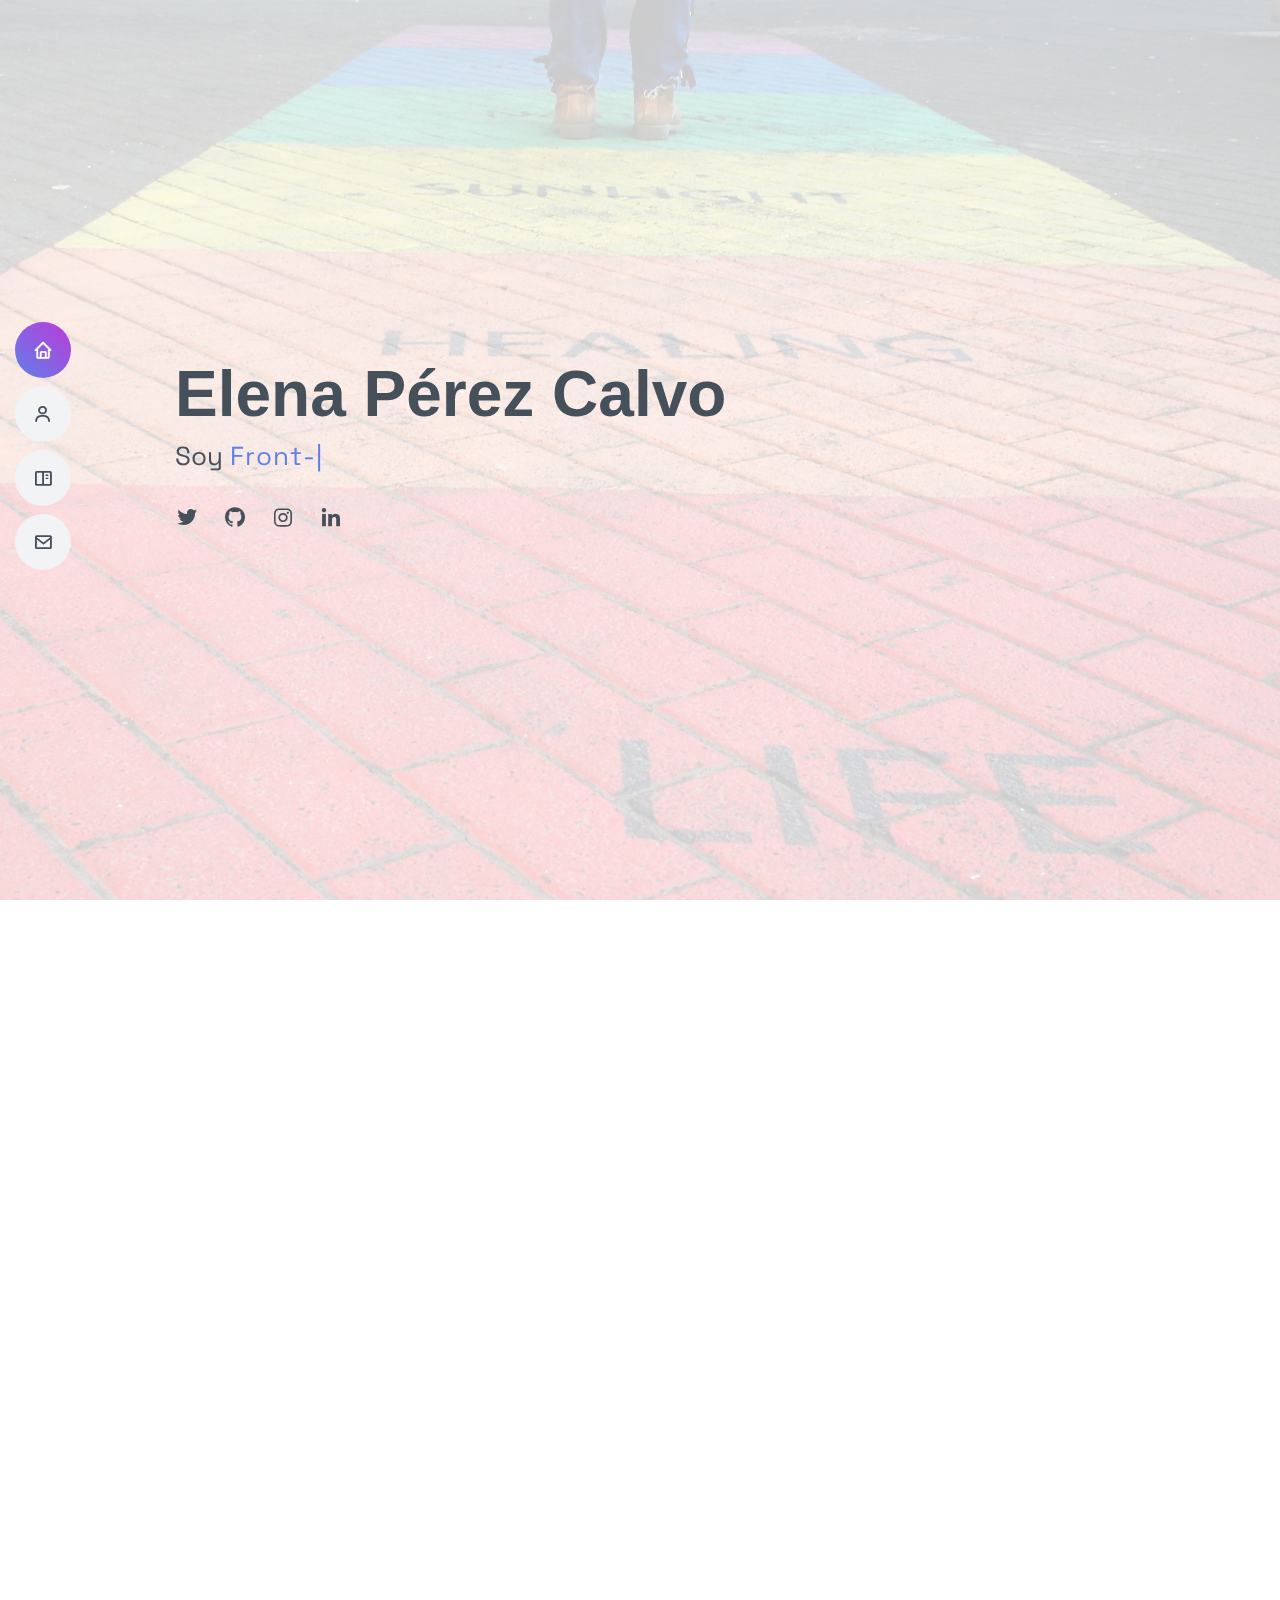
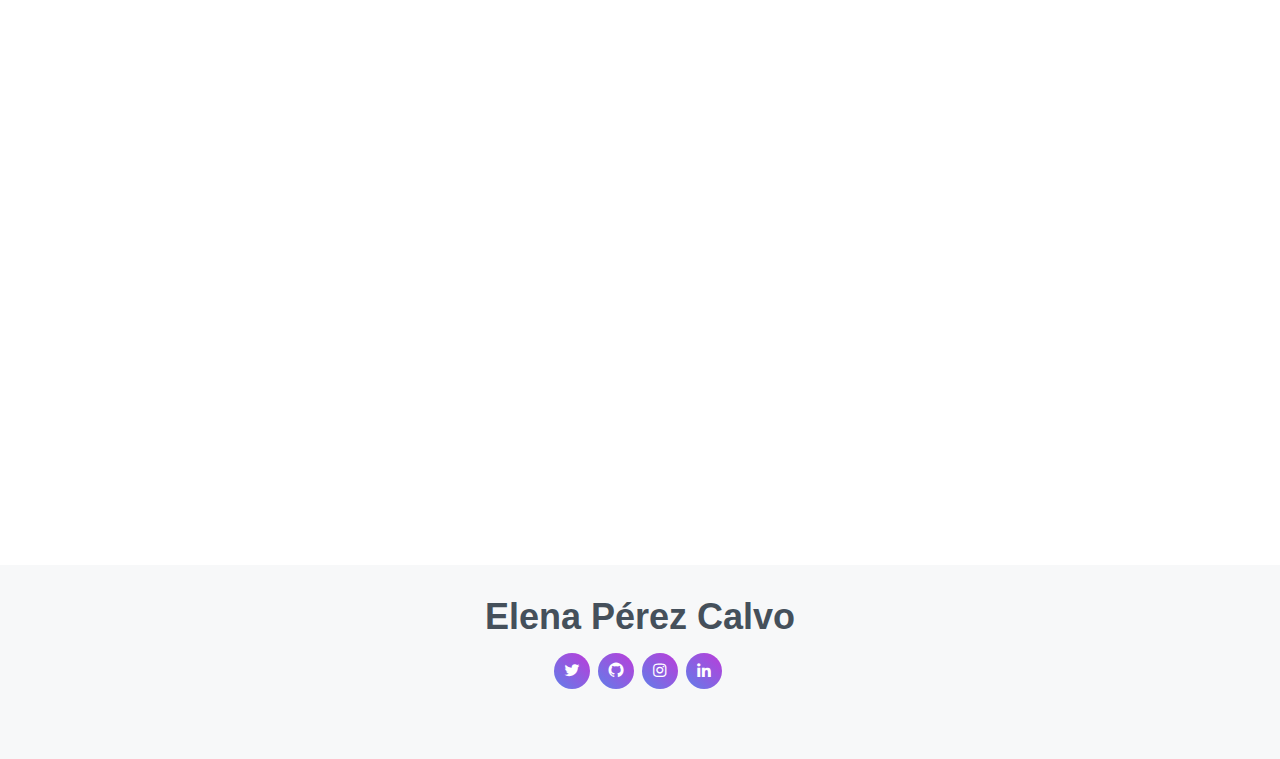
==== index.html @ ab07609a "Update index.html" ====
<!DOCTYPE html>
<html lang="en">

<head>
    <meta charset="utf-8">
    <meta content="width=device-width, initial-scale=1.0" name="viewport">

    <title>Elena Perez</title>
    <meta content="" name="descriptison">
    <meta content="" name="keywords">

    <!-- Favicon -->
    <link href="assets/img/favicon.png" rel="icon">

    <!-- Google Fonts -->
    <link href="https://fonts.googleapis.com/css2?family=Space+Grotesk:wght@300;400;500;600;700&display=swap" rel="stylesheet">
    <!-- <link href="https://fonts.googleapis.com/css?family=Open+Sans:300,300i,400,400i,600,600i,700,700i|Raleway:300,300i,400,400i,500,500i,600,600i,700,700i|Poppins:300,300i,400,400i,500,500i,600,600i,700,700i" rel="stylesheet"> -->

    <!-- Vendor CSS Files -->
    <link href="assets/vendor/bootstrap/css/bootstrap.min.css" rel="stylesheet">
    <link href="assets/vendor/icofont/icofont.min.css" rel="stylesheet">
    <link href="assets/vendor/boxicons/css/boxicons.min.css" rel="stylesheet">
    <link href="assets/vendor/venobox/venobox.css" rel="stylesheet">
    <link href="assets/vendor/owl.carousel/assets/owl.carousel.min.css" rel="stylesheet">
    <link href="assets/vendor/aos/aos.css" rel="stylesheet">

    <!-- Template Main CSS File -->
    <link href="assets/css/style.css" rel="stylesheet">

</head>

<body>

    <!-- ======= Mobile nav toggle button ======= -->
    <button type="button" class="mobile-nav-toggle d-xl-none"><i class="icofont-navigation-menu"></i></button>

    <!-- ======= Header ======= -->
    <header id="header" class="d-flex flex-column justify-content-center">

        <nav class="nav-menu">
            <ul>
                <li class="active"><a href="#hero"><i class="bx bx-home"></i> <span>Home</span></a></li>
                <li><a href="#about"><i class="bx bx-user"></i> <span>Acerca de:</span></a></li>
                <li><a href="#portfolio"><i class="bx bx-book-content"></i> <span>Portfolio</span></a></li>
                <li><a href="#contact"><i class="bx bx-envelope"></i> <span>Contacto</span></a></li>
            </ul>
        </nav>
        <!-- .nav-menu -->

    </header>
    <!-- End Header -->

    <!-- ======= Hero Section ======= -->
    <section id="hero" class="d-flex flex-column justify-content-center">
        <div class="container" data-aos="zoom-in" data-aos-delay="100">
            <h1>Elena Pérez Calvo</h1>
            <p>Soy <span class="typed" data-typed-items=" Front-End Developer, Estudiante en continua formación "></span></p>
            <div class="social-links">
                <a href="#" class="twitter"><i class="bx bxl-twitter"></i></a>
                <a href="https://github.com/eperez045 " class="github"><i class='bx bxl-github'></i></a>
                <a href="https://www.instagram.com/elena___pc/" class="instagram"><i class="bx bxl-instagram"></i></a>
                <a href="https://www.linkedin.com/in/elena-perez-calvo-/" class="linkedin"><i class="bx bxl-linkedin"></i></a>
            </div>
        </div>
    </section>
    <!-- End Hero -->

    <main id="main">

        <!-- ======= About Section ======= -->
        <section id="about" class="about">
            <div class="container" data-aos="fade-up">

                <div class="section-title">
                    <h2>Acerca de mí:</h2>
                    <p>Soy una graduada en psicología que decidió dar un giro a su carrera y así dedicarme al mundo de la programación. Apasionada del código e interesada en el mundo del diseño UX y UI</p>
                </div>

                <div class="row">
                    <div class="col-lg-4">
                        <img src="assets/img/profile.jpg" class="img-fluid rounded-circle" alt="">
                    </div>
                    <div class="col-lg-8 pt-4 pt-lg-0 content">
                        <h3>Web Developer.</h3>
                        <p class="font-italic">
                            Algunos datos sobre mi:
                        </p>
                        <div class="row">
                            <div class="col-lg-6">
                                <ul>
                                    <li><i class="icofont-rounded-right"></i> <strong>Web:</strong> https://github.com/eperez045</li>
                                    <li><i class="icofont-rounded-right"></i> <strong>Telefono:</strong> 638 823 817</li>
                                </ul>
                            </div>
                            <div class="col-lg-6">
                                <ul>
                                    <li><i class="icofont-rounded-right"></i> <strong>Ciudad:</strong> Barcelona</li>
                                    <li><i class="icofont-rounded-right"></i> <strong>Email:</strong> eperez045@gmail.com</li>
                                </ul>
                            </div>
                        </div>
                        <p>
                            Tras estudiar psicología y dedicarme durante un breve periodo de tiempo a ello descubrí que no era mi vocación y me dediqué a la hostelería. Hace dos años comencé en el mundo de la programación como hobbie y descubrí un mundo que me apasionaba. Actualmente
                            me dedico al desarrollo web front-end con especialización en Angular pero estoy en continua formación. Hablo inglés y español de manera fluida.
                        </p>
                    </div>
                </div>

            </div>
        </section>
        <!-- End About Section -->

        <!-- ======= Facts Section ======= -->
        <section id="facts" class="facts">
            <div class="container" data-aos="fade-up">

                <div class="section-title">
                    <h2>Facts</h2>
                    <p>Como hemos llegado hasta aqui:</p>
                </div>

                <div class="row">

                    <div class="col-lg-3 col-md-6">
                        <div class="count-box">
                            <i class="icofont-notebook"></i>
                            <span data-toggle="counter-up">670</span>
                            <p>Horas de cursos</p>
                        </div>
                    </div>

                    <div class="col-lg-3 col-md-6 mt-5 mt-md-0">
                        <div class="count-box">
                            <i class="icofont-code"></i>
                            <span data-toggle="counter-up">115,908</span>
                            <p>Lineas de codigo</p>
                        </div>
                    </div>

                    <div class="col-lg-3 col-md-6 mt-5 mt-lg-0">
                        <div class="count-box">
                            <i class="icofont-coffee-mug"></i>
                            <span data-toggle="counter-up">1,463</span>
                            <p>Cafes</p>
                        </div>
                    </div>

                    <div class="col-lg-3 col-md-6 mt-5 mt-lg-0">
                        <div class="count-box">
                            <i class="icofont-music-disk"></i>
                            <span data-toggle="counter-up">15</span>
                            <p>Playlist de Eurovision</p>
                        </div>
                    </div>

                </div>

            </div>
        </section>
        <!-- End Facts Section -->

        <!-- ======= Skills Section ======= -->
        <section id="skills" class="skills section-bg">
            <div class="container" data-aos="fade-up">

                <div class="section-title">
                    <h2>Computer Skills</h2>
                    <p>Algunos de los lenguajes y frameworks con los que trabajo:</p>
                </div>

                <div class="row skills-content">

                    <div class="col-lg-6">

                        <div class="progress">
                            <span class="skill">HTML <i class="val">100%</i></span>
                            <div class="progress-bar-wrap">
                                <div class="progress-bar" role="progressbar" aria-valuenow="100" aria-valuemin="0" aria-valuemax="100"></div>
                            </div>
                        </div>

                        <div class="progress">
                            <span class="skill">CSS <i class="val">90%</i></span>
                            <div class="progress-bar-wrap">
                                <div class="progress-bar" role="progressbar" aria-valuenow="90" aria-valuemin="0" aria-valuemax="100"></div>
                            </div>
                        </div>

                        <div class="progress">
                            <span class="skill">JavaScript <i class="val">85%</i></span>
                            <div class="progress-bar-wrap">
                                <div class="progress-bar" role="progressbar" aria-valuenow="85" aria-valuemin="0" aria-valuemax="100"></div>
                            </div>
                        </div>

                    </div>

                    <div class="col-lg-6">

                        <div class="progress">
                            <span class="skill">Angular <i class="val">80%</i></span>
                            <div class="progress-bar-wrap">
                                <div class="progress-bar" role="progressbar" aria-valuenow="80" aria-valuemin="0" aria-valuemax="100"></div>
                            </div>
                        </div>

                        <div class="progress">
                            <span class="skill">Ionic <i class="val">55%</i></span>
                            <div class="progress-bar-wrap">
                                <div class="progress-bar" role="progressbar" aria-valuenow="55" aria-valuemin="0" aria-valuemax="100"></div>
                            </div>
                        </div>

                        <div class="progress">
                            <span class="skill">Bootstrap <i class="val">90%</i></span>
                            <div class="progress-bar-wrap">
                                <div class="progress-bar" role="progressbar" aria-valuenow="90" aria-valuemin="0" aria-valuemax="100"></div>
                            </div>
                        </div>

                    </div>

                </div>

            </div>
        </section>
        <!-- End Skills Section -->

        <!-- ======= Portfolio Section ======= -->
        <section id="portfolio" class="portfolio section-bg">
            <div class="container" data-aos="fade-up">

                <div class="section-title">
                    <h2>Portfolio</h2>
                    <p>Algunos de mis proyectos:</p>
                </div>

                <div class="row">
                    <div class="col-lg-12 d-flex justify-content-center" data-aos="fade-up" data-aos-delay="100">
                        <ul id="portfolio-flters">
                            <li data-filter="*" class="filter-active">Todo</li>
                            <li data-filter=".filter-app">Angular</li>
                            <li data-filter=".filter-card">Ionic</li>
                            <li data-filter=".filter-web">Web</li>
                        </ul>
                    </div>
                </div>

                <div class="row portfolio-container" data-aos="fade-up" data-aos-delay="200">

                    <div class="col-lg-4 col-md-6 portfolio-item filter-web">
                        <div class="portfolio-wrap">
                            <img src="assets/img/portfolio/mockup-paseagos.jpg" class="img-fluid" alt="">
                            <div class="portfolio-info">
                                <h4>PaseaGos</h4>
                                <p>Una pagina creada para ofrecer servicios de guardería o paseo para perritos</p>
                                <div class="portfolio-links">
                                    <a href="assets/img/portfolio/mockup-paseagos.jpg" data-gall="portfolioGallery" class="venobox" title="PaseaGos"><i class="bx bx-plus"></i></a>
                                    <a href="https://github.com/eperez045"><i class="bx bx-link"></i></a>
                                </div>
                            </div>
                        </div>
                    </div>

                    <div class="col-lg-4 col-md-6 portfolio-item filter-app">
                        <div class="portfolio-wrap">
                            <img src="assets/img/portfolio/mockup-spoti.jpg" class="img-fluid" alt="">
                            <div class="portfolio-info">
                                <h4>SpotiApp</h4>
                                <p>Haciendo uso de la API de spotify aqui tenemos un clón</p>
                                <div class="portfolio-links">
                                    <a href="assets/img/portfolio/mockup-spoti.jpg" data-gall="portfolioGallery" class="venobox" title="SpotiApp"><i class="bx bx-plus"></i></a>
                                    <a href="https://github.com/eperez045"><i class="bx bx-link"></i></a>
                                </div>
                            </div>
                        </div>
                    </div>

                    <div class="col-lg-4 col-md-6 portfolio-item filter-app">
                        <div class="portfolio-wrap">
                            <img src="assets/img/portfolio/mockup-heroes.jpg" class="img-fluid" alt="">
                            <div class="portfolio-info">
                                <h4>HeroesApp</h4>
                                <p>Una SPA para consultar tus heroes favoritos</p>
                                <div class="portfolio-links">
                                    <a href="assets/img/portfolio/mockup-heroes.jpg" data-gall="portfolioGallery" class="venobox" title="HeroesApp"><i class="bx bx-plus"></i></a>
                                    <a href="https://github.com/eperez045"><i class="bx bx-link"></i></a>
                                </div>
                            </div>
                        </div>
                    </div>

                    <div class="col-lg-4 col-md-6 portfolio-item filter-card">
                        <div class="portfolio-wrap">
                            <img src="assets/img/portfolio/mockup-lista.jpg" class="img-fluid" alt="">
                            <div class="portfolio-info">
                                <h4>Lista de tareas</h4>
                                <p>Claramente necesitamos una lista de tareas, ¿qué mejor para aproximarse a Ionic?</p>
                                <div class="portfolio-links">
                                    <a href="assets/img/portfolio/mockup-lista.jpg" data-gall="portfolioGallery" class="venobox" title="Lista Tareas"><i class="bx bx-plus"></i></a>
                                    <a href="https://github.com/eperez045"><i class="bx bx-link"></i></a>
                                </div>
                            </div>
                        </div>
                    </div>

                    <div class="col-lg-4 col-md-6 portfolio-item filter-web">
                        <div class="portfolio-wrap">
                            <img src="assets/img/portfolio/disketes.PNG" class="img-fluid" alt="">
                            <div class="portfolio-info">
                                <h4>Mini proyectos</h4>
                                <p>Todos tenemos un comienzo, aqui está el mio</p>
                                <div class="portfolio-links">
                                    <a href="assets/img/portfolio/disketes.PNG" data-gall="portfolioGallery" class="venobox" title="mini-proyectos"><i class="bx bx-plus"></i></a>
                                    <a href="portfolio-details.html" data-gall="portfolioDetailsGallery" data-vbtype="iframe" class="venobox" title="Mini proyectos"><i class="bx bx-link"></i></a>
                                </div>
                            </div>
                        </div>
                    </div>

                </div>

            </div>
        </section>
        <!-- End Portfolio Section -->

        <!-- ======= Contact Section ======= -->
        <section id="contact" class="contact">
            <div class="container" data-aos="fade-up">

                <div class="section-title">
                    <h2>Contacto</h2>
                </div>

                <div class="row mt-1">

                    <div class="col-lg-4">
                        <div class="info">
                            <div class="address">
                                <i class="icofont-google-map"></i>
                                <h4>Dirección:</h4>
                                <p>Carrer Ribes 73, 08013, Barcelona</p>
                            </div>

                            <div class="email">
                                <i class="icofont-envelope"></i>
                                <h4>Email:</h4>
                                <p>eperez045@gmail.com</p>
                            </div>

                            <div class="phone">
                                <i class="icofont-phone"></i>
                                <h4>Telefono:</h4>
                                <p>(+ 0034) 638 823 817</p>
                            </div>

                        </div>

                    </div>

                    <div class="col-lg-8 mt-5 mt-lg-0">

                        <form action="forms/contact.php" method="post" role="form" class="php-email-form">
                            <div class="form-row">
                                <div class="col-md-6 form-group">
                                    <input type="text" name="name" class="form-control" id="name" placeholder="Nombre" data-rule="minlen:4" data-msg="Please enter at least 4 chars" />
                                    <div class="validate"></div>
                                </div>
                                <div class="col-md-6 form-group">
                                    <input type="email" class="form-control" name="email" id="email" placeholder="Email" data-rule="email" data-msg="Please enter a valid email" />
                                    <div class="validate"></div>
                                </div>
                            </div>
                            <div class="form-group">
                                <input type="text" class="form-control" name="subject" id="subject" placeholder="Asunto" data-rule="minlen:4" data-msg="Please enter at least 8 chars of subject" />
                                <div class="validate"></div>
                            </div>
                            <div class="form-group">
                                <textarea class="form-control" name="message" rows="5" data-rule="required" data-msg="Please write something for us" placeholder="Mensaje"></textarea>
                                <div class="validate"></div>
                            </div>
                            <div class="mb-3">
                                <div class="loading">Loading</div>
                                <div class="error-message"></div>
                                <div class="sent-message">El mensaje ha sido enviado. ¡Gracias!</div>
                            </div>
                            <div class="text-center"><button type="submit">Enviar mensaje</button></div>
                        </form>

                    </div>

                </div>

            </div>
        </section>
        <!-- End Contact Section -->

    </main>
    <!-- End #main -->

    <!-- ======= Footer ======= -->
    <footer id="footer">
        <div class="container">
            <h3>Elena Pérez Calvo</h3>
            <div class="social-links">
                <a href="#" class="twitter"><i class="bx bxl-twitter"></i></a>
                <a href="https://github.com/eperez045 " class="github"><i class='bx bxl-github'></i></a>
                <a href="https://www.instagram.com/elena___pc/" class="instagram"><i class="bx bxl-instagram"></i></a>
                <a href="https://www.linkedin.com/in/elena-perez-calvo-/ " class="linkedin"><i class="bx bxl-linkedin"></i></a>
            </div>
        </div>
    </footer>
    <!-- End Footer -->

    <a href="#" class="back-to-top"><i class="bx bx-up-arrow-alt"></i></a>
    <div id="preloader"></div>

    <!-- Vendor JS Files -->
    <script src="assets/vendor/jquery/jquery.min.js"></script>
    <script src="assets/vendor/bootstrap/js/bootstrap.bundle.min.js"></script>
    <script src="assets/vendor/jquery.easing/jquery.easing.min.js"></script>
    <script src="assets/vendor/php-email-form/validate.js"></script>
    <script src="assets/vendor/waypoints/jquery.waypoints.min.js"></script>
    <script src="assets/vendor/counterup/counterup.min.js"></script>
    <script src="assets/vendor/isotope-layout/isotope.pkgd.min.js"></script>
    <script src="assets/vendor/venobox/venobox.min.js"></script>
    <script src="assets/vendor/owl.carousel/owl.carousel.min.js"></script>
    <script src="assets/vendor/typed.js/typed.min.js"></script>
    <script src="assets/vendor/aos/aos.js"></script>

    <!-- Template Main JS File -->
    <script src="assets/js/main.js"></script>

</body>

</html>
---- assets/vendor/venobox/venobox.css ----
/* ------ venobox.css --------*/
.vbox-overlay *, .vbox-overlay *:before, .vbox-overlay *:after{
    -webkit-backface-visibility: hidden;
    -webkit-box-sizing:border-box;
    -moz-box-sizing:border-box;
    box-sizing:border-box;
}
.vbox-overlay * { 
    -webkit-backface-visibility: visible;
    backface-visibility: visible;
}
.vbox-overlay{
    display: -webkit-flex;
    display: flex;
    -webkit-flex-direction: column;
    flex-direction: column;
    -webkit-justify-content: center;
    justify-content: center;
    -webkit-align-items: center;
    align-items: center;
    position: fixed;
    left: 0;
    top: 0;
    bottom: 0;
    right: 0;
    z-index: 999999;
}

/* ----- navigation ----- */
.vbox-title{
    width: 100%;
    height: 40px;
    float: left;
    text-align: center;
    line-height: 28px;
    font-size: 12px;
    padding: 6px 50px;
    overflow: hidden;
    position: fixed;
    display: none;
    left: 0;
    z-index: 89;
}
.vbox-close{
    cursor: pointer;
    position: fixed;
    top: -1px;
    right: 0;
    width: 50px;
    height: 40px;
    padding: 6px;
    display: block;
    background-position:10px center;
    overflow: hidden;
    font-size: 24px;
    line-height: 1;
    text-align: center;
    z-index: 99;
}
.vbox-left{
    cursor: pointer;
    position: fixed;
    left: 0;
    height: 40px;
    overflow: hidden;
    line-height: 28px;
    font-size: 12px;
    z-index: 99;
    display: flex;
    align-items:center;
}
.vbox-num{
    display: inline-block;
    margin: 6px 0 6px 15px;
}
/* ----- Social share ----- */
.vbox-share{
    line-height: 28px;
    font-size: 12px;
    overflow: hidden;
    position: fixed;
    left: 0;
    z-index: 98;
    display: flex;
    align-items:center;
    justify-content: center;
    width: 100%;
    text-align: center;
}
.vbox-share svg{
    max-height: 28px;
    width: 28px;
    z-index: 10;
    margin-left: 12px;
    margin-top: 6px;
    margin-bottom: 6px;
    vertical-align: middle;
}


/* ----- navigation ARROWS ----- */
.vbox-next, .vbox-prev{
    position: fixed;
    top: 50%;
    margin-top: -15px;
    overflow: hidden;
    cursor: pointer;
    display: block;
    width: 45px;
    height: 45px;
    z-index: 99;
}
.vbox-next span, .vbox-prev span{
    position: relative;
    width: 20px;
    height: 20px;
    border: 2px solid transparent;
    border-top-color: #B6B6B6;
    border-right-color: #B6B6B6;
    text-indent: -100px;
    position: absolute;
    top: 8px;
    display: block;
}
.vbox-prev{
    left: 15px;
}
.vbox-next{
    right: 15px;
}
.vbox-prev span{
    left: 10px;
    -ms-transform: rotate(-135deg);
    -webkit-transform: rotate(-135deg);
    transform: rotate(-135deg);
}
.vbox-next span{
    -ms-transform: rotate(45deg);
    -webkit-transform: rotate(45deg);
    transform: rotate(45deg);
    right: 10px;
}
/* ------- inline window ------ */
.vbox-inline{
    width: 420px;
    height: 315px;
    height: 70vh;
    padding: 10px;
    background: #fff;
    margin: 0 auto;
    overflow: auto;
    text-align: left;
}
/* ------- Video & iFrames window ------ */
.venoframe{
    max-width: 100%;
    width: 100%;
    border: none;
    width: 100%;
    height: 260px;
    height: 70vh;
}
.venoframe.vbvid{
    height: 260px;
}
@media (min-width: 768px) {
    .venoframe, .vbox-inline{
        width: 90%;
        height: 360px;
        height: 70vh;
    }
    .venoframe.vbvid{
        width: 640px;
        height: 360px;
    }
}
@media (min-width: 992px) {
    .venoframe, .vbox-inline{
        max-width: 1200px;
        width: 80%;
        height: 540px;
        height: 70vh;
    }
    .venoframe.vbvid{
        width: 960px;
        height: 540px;
    }
}
/* 
Please do NOT edit this part! 
or at least read this note: http://i.imgur.com/7C0ws9e.gif
*/
.vbox-open{
    overflow: hidden;
}
.vbox-container{
    position: absolute;
    left: 0;
    right: 0;
    top: 0;
    bottom: 0;
    overflow-x: hidden;
    overflow-y: scroll;
    overflow-scrolling: touch;
    -webkit-overflow-scrolling: touch;
    z-index: 20;
    max-height: 100%;

}

.vbox-content{
    text-align: center;
    float: left;
    width: 100%;
    position: relative;
    overflow: hidden;
    padding: 20px 4%;
}
.vbox-container img{
    max-width: 100%;
    height: auto;
}
.vbox-figlio{
    box-shadow: 0 0 12px rgba(0,0,0,0.19), 0 6px 6px rgba(0,0,0,0.23);
    max-width: 100%;
    text-align: initial;
}
img.vbox-figlio{
    -webkit-user-select: none;
-khtml-user-select: none;
-moz-user-select: none;
-o-user-select: none;
user-select: none;
}
.vbox-content.swipe-left{
    margin-left: -200px !important;
}
.vbox-content.swipe-right{
    margin-left: 200px !important;
}
.vbox-animated{
    webkit-transition: margin 300ms ease-out;
    transition: margin 300ms ease-out;
}

/* ---------- preloader ----------
 * SPINKIT 
 * http://tobiasahlin.com/spinkit/
-------------------------------- */
.sk-double-bounce,.sk-rotating-plane{width:40px;height:40px;margin:40px auto}.sk-rotating-plane{background-color:#333;-webkit-animation:sk-rotatePlane 1.2s infinite ease-in-out;animation:sk-rotatePlane 1.2s infinite ease-in-out}@-webkit-keyframes sk-rotatePlane{0%{-webkit-transform:perspective(120px) rotateX(0) rotateY(0);transform:perspective(120px) rotateX(0) rotateY(0)}50%{-webkit-transform:perspective(120px) rotateX(-180.1deg) rotateY(0);transform:perspective(120px) rotateX(-180.1deg) rotateY(0)}100%{-webkit-transform:perspective(120px) rotateX(-180deg) rotateY(-179.9deg);transform:perspective(120px) rotateX(-180deg) rotateY(-179.9deg)}}@keyframes sk-rotatePlane{0%{-webkit-transform:perspective(120px) rotateX(0) rotateY(0);transform:perspective(120px) rotateX(0) rotateY(0)}50%{-webkit-transform:perspective(120px) rotateX(-180.1deg) rotateY(0);transform:perspective(120px) rotateX(-180.1deg) rotateY(0)}100%{-webkit-transform:perspective(120px) rotateX(-180deg) rotateY(-179.9deg);transform:perspective(120px) rotateX(-180deg) rotateY(-179.9deg)}}.sk-double-bounce{position:relative}.sk-double-bounce .sk-child{width:100%;height:100%;border-radius:50%;background-color:#333;opacity:.6;position:absolute;top:0;left:0;-webkit-animation:sk-doubleBounce 2s infinite ease-in-out;animation:sk-doubleBounce 2s infinite ease-in-out}.sk-chasing-dots .sk-child,.sk-spinner-pulse,.sk-three-bounce .sk-child{background-color:#333;border-radius:100%}.sk-double-bounce .sk-double-bounce2{-webkit-animation-delay:-1s;animation-delay:-1s}@-webkit-keyframes sk-doubleBounce{0%,100%{-webkit-transform:scale(0);transform:scale(0)}50%{-webkit-transform:scale(1);transform:scale(1)}}@keyframes sk-doubleBounce{0%,100%{-webkit-transform:scale(0);transform:scale(0)}50%{-webkit-transform:scale(1);transform:scale(1)}}.sk-wave{margin:40px auto;width:50px;height:40px;text-align:center;font-size:10px}.sk-wave .sk-rect{background-color:#333;height:100%;width:6px;display:inline-block;-webkit-animation:sk-waveStretchDelay 1.2s infinite ease-in-out;animation:sk-waveStretchDelay 1.2s infinite ease-in-out}.sk-wave .sk-rect1{-webkit-animation-delay:-1.2s;animation-delay:-1.2s}.sk-wave .sk-rect2{-webkit-animation-delay:-1.1s;animation-delay:-1.1s}.sk-wave .sk-rect3{-webkit-animation-delay:-1s;animation-delay:-1s}.sk-wave .sk-rect4{-webkit-animation-delay:-.9s;animation-delay:-.9s}.sk-wave .sk-rect5{-webkit-animation-delay:-.8s;animation-delay:-.8s}@-webkit-keyframes sk-waveStretchDelay{0%,100%,40%{-webkit-transform:scaleY(.4);transform:scaleY(.4)}20%{-webkit-transform:scaleY(1);transform:scaleY(1)}}@keyframes sk-waveStretchDelay{0%,100%,40%{-webkit-transform:scaleY(.4);transform:scaleY(.4)}20%{-webkit-transform:scaleY(1);transform:scaleY(1)}}.sk-wandering-cubes{margin:40px auto;width:40px;height:40px;position:relative}.sk-wandering-cubes .sk-cube{background-color:#333;width:10px;height:10px;position:absolute;top:0;left:0;-webkit-animation:sk-wanderingCube 1.8s ease-in-out -1.8s infinite both;animation:sk-wanderingCube 1.8s ease-in-out -1.8s infinite both}.sk-chasing-dots,.sk-spinner-pulse{width:40px;height:40px;margin:40px auto}.sk-wandering-cubes .sk-cube2{-webkit-animation-delay:-.9s;animation-delay:-.9s}@-webkit-keyframes sk-wanderingCube{0%{-webkit-transform:rotate(0);transform:rotate(0)}25%{-webkit-transform:translateX(30px) rotate(-90deg) scale(.5);transform:translateX(30px) rotate(-90deg) scale(.5)}50%{-webkit-transform:translateX(30px) translateY(30px) rotate(-179deg);transform:translateX(30px) translateY(30px) rotate(-179deg)}50.1%{-webkit-transform:translateX(30px) translateY(30px) rotate(-180deg);transform:translateX(30px) translateY(30px) rotate(-180deg)}75%{-webkit-transform:translateX(0) translateY(30px) rotate(-270deg) scale(.5);transform:translateX(0) translateY(30px) rotate(-270deg) scale(.5)}100%{-webkit-transform:rotate(-360deg);transform:rotate(-360deg)}}@keyframes sk-wanderingCube{0%{-webkit-transform:rotate(0);transform:rotate(0)}25%{-webkit-transform:translateX(30px) rotate(-90deg) scale(.5);transform:translateX(30px) rotate(-90deg) scale(.5)}50%{-webkit-transform:translateX(30px) translateY(30px) rotate(-179deg);transform:translateX(30px) translateY(30px) rotate(-179deg)}50.1%{-webkit-transform:translateX(30px) translateY(30px) rotate(-180deg);transform:translateX(30px) translateY(30px) rotate(-180deg)}75%{-webkit-transform:translateX(0) translateY(30px) rotate(-270deg) scale(.5);transform:translateX(0) translateY(30px) rotate(-270deg) scale(.5)}100%{-webkit-transform:rotate(-360deg);transform:rotate(-360deg)}}.sk-spinner-pulse{-webkit-animation:sk-pulseScaleOut 1s infinite ease-in-out;animation:sk-pulseScaleOut 1s infinite ease-in-out}@-webkit-keyframes sk-pulseScaleOut{0%{-webkit-transform:scale(0);transform:scale(0)}100%{-webkit-transform:scale(1);transform:scale(1);opacity:0}}@keyframes sk-pulseScaleOut{0%{-webkit-transform:scale(0);transform:scale(0)}100%{-webkit-transform:scale(1);transform:scale(1);opacity:0}}.sk-chasing-dots{position:relative;text-align:center;-webkit-animation:sk-chasingDotsRotate 2s infinite linear;animation:sk-chasingDotsRotate 2s infinite linear}.sk-chasing-dots .sk-child{width:60%;height:60%;display:inline-block;position:absolute;top:0;-webkit-animation:sk-chasingDotsBounce 2s infinite ease-in-out;animation:sk-chasingDotsBounce 2s infinite ease-in-out}.sk-chasing-dots .sk-dot2{top:auto;bottom:0;-webkit-animation-delay:-1s;animation-delay:-1s}@-webkit-keyframes sk-chasingDotsRotate{100%{-webkit-transform:rotate(360deg);transform:rotate(360deg)}}@keyframes sk-chasingDotsRotate{100%{-webkit-transform:rotate(360deg);transform:rotate(360deg)}}@-webkit-keyframes sk-chasingDotsBounce{0%,100%{-webkit-transform:scale(0);transform:scale(0)}50%{-webkit-transform:scale(1);transform:scale(1)}}@keyframes sk-chasingDotsBounce{0%,100%{-webkit-transform:scale(0);transform:scale(0)}50%{-webkit-transform:scale(1);transform:scale(1)}}.sk-three-bounce{margin:40px auto;width:80px;text-align:center}.sk-three-bounce .sk-child{width:20px;height:20px;display:inline-block;-webkit-animation:sk-three-bounce 1.4s ease-in-out 0s infinite both;animation:sk-three-bounce 1.4s ease-in-out 0s infinite both}.sk-circle .sk-child:before,.sk-fading-circle .sk-circle:before{display:block;border-radius:100%;content:'';background-color:#333}.sk-three-bounce .sk-bounce1{-webkit-animation-delay:-.32s;animation-delay:-.32s}.sk-three-bounce .sk-bounce2{-webkit-animation-delay:-.16s;animation-delay:-.16s}@-webkit-keyframes sk-three-bounce{0%,100%,80%{-webkit-transform:scale(0);transform:scale(0)}40%{-webkit-transform:scale(1);transform:scale(1)}}@keyframes sk-three-bounce{0%,100%,80%{-webkit-transform:scale(0);transform:scale(0)}40%{-webkit-transform:scale(1);transform:scale(1)}}.sk-circle{margin:40px auto;width:40px;height:40px;position:relative}.sk-circle .sk-child{width:100%;height:100%;position:absolute;left:0;top:0}.sk-circle .sk-child:before{margin:0 auto;width:15%;height:15%;-webkit-animation:sk-circleBounceDelay 1.2s infinite ease-in-out both;animation:sk-circleBounceDelay 1.2s infinite ease-in-out both}.sk-circle .sk-circle2{-webkit-transform:rotate(30deg);-ms-transform:rotate(30deg);transform:rotate(30deg)}.sk-circle .sk-circle3{-webkit-transform:rotate(60deg);-ms-transform:rotate(60deg);transform:rotate(60deg)}.sk-circle .sk-circle4{-webkit-transform:rotate(90deg);-ms-transform:rotate(90deg);transform:rotate(90deg)}.sk-circle .sk-circle5{-webkit-transform:rotate(120deg);-ms-transform:rotate(120deg);transform:rotate(120deg)}.sk-circle .sk-circle6{-webkit-transform:rotate(150deg);-ms-transform:rotate(150deg);transform:rotate(150deg)}.sk-circle .sk-circle7{-webkit-transform:rotate(180deg);-ms-transform:rotate(180deg);transform:rotate(180deg)}.sk-circle .sk-circle8{-webkit-transform:rotate(210deg);-ms-transform:rotate(210deg);transform:rotate(210deg)}.sk-circle .sk-circle9{-webkit-transform:rotate(240deg);-ms-transform:rotate(240deg);transform:rotate(240deg)}.sk-circle .sk-circle10{-webkit-transform:rotate(270deg);-ms-transform:rotate(270deg);transform:rotate(270deg)}.sk-circle .sk-circle11{-webkit-transform:rotate(300deg);-ms-transform:rotate(300deg);transform:rotate(300deg)}.sk-circle .sk-circle12{-webkit-transform:rotate(330deg);-ms-transform:rotate(330deg);transform:rotate(330deg)}.sk-circle .sk-circle2:before{-webkit-animation-delay:-1.1s;animation-delay:-1.1s}.sk-circle .sk-circle3:before{-webkit-animation-delay:-1s;animation-delay:-1s}.sk-circle .sk-circle4:before{-webkit-animation-delay:-.9s;animation-delay:-.9s}.sk-circle .sk-circle5:before{-webkit-animation-delay:-.8s;animation-delay:-.8s}.sk-circle .sk-circle6:before{-webkit-animation-delay:-.7s;animation-delay:-.7s}.sk-circle .sk-circle7:before{-webkit-animation-delay:-.6s;animation-delay:-.6s}.sk-circle .sk-circle8:before{-webkit-animation-delay:-.5s;animation-delay:-.5s}.sk-circle .sk-circle9:before{-webkit-animation-delay:-.4s;animation-delay:-.4s}.sk-circle .sk-circle10:before{-webkit-animation-delay:-.3s;animation-delay:-.3s}.sk-circle .sk-circle11:before{-webkit-animation-delay:-.2s;animation-delay:-.2s}.sk-circle .sk-circle12:before{-webkit-animation-delay:-.1s;animation-delay:-.1s}@-webkit-keyframes sk-circleBounceDelay{0%,100%,80%{-webkit-transform:scale(0);transform:scale(0)}40%{-webkit-transform:scale(1);transform:scale(1)}}@keyframes sk-circleBounceDelay{0%,100%,80%{-webkit-transform:scale(0);transform:scale(0)}40%{-webkit-transform:scale(1);transform:scale(1)}}.sk-cube-grid{width:40px;height:40px;margin:40px auto}.sk-cube-grid .sk-cube{width:33.33%;height:33.33%;background-color:#333;float:left;-webkit-animation:sk-cubeGridScaleDelay 1.3s infinite ease-in-out;animation:sk-cubeGridScaleDelay 1.3s infinite ease-in-out}.sk-cube-grid .sk-cube1{-webkit-animation-delay:.2s;animation-delay:.2s}.sk-cube-grid .sk-cube2{-webkit-animation-delay:.3s;animation-delay:.3s}.sk-cube-grid .sk-cube3{-webkit-animation-delay:.4s;animation-delay:.4s}.sk-cube-grid .sk-cube4{-webkit-animation-delay:.1s;animation-delay:.1s}.sk-cube-grid .sk-cube5{-webkit-animation-delay:.2s;animation-delay:.2s}.sk-cube-grid .sk-cube6{-webkit-animation-delay:.3s;animation-delay:.3s}.sk-cube-grid .sk-cube7{-webkit-animation-delay:0ms;animation-delay:0ms}.sk-cube-grid .sk-cube8{-webkit-animation-delay:.1s;animation-delay:.1s}.sk-cube-grid .sk-cube9{-webkit-animation-delay:.2s;animation-delay:.2s}@-webkit-keyframes sk-cubeGridScaleDelay{0%,100%,70%{-webkit-transform:scale3D(1,1,1);transform:scale3D(1,1,1)}35%{-webkit-transform:scale3D(0,0,1);transform:scale3D(0,0,1)}}@keyframes sk-cubeGridScaleDelay{0%,100%,70%{-webkit-transform:scale3D(1,1,1);transform:scale3D(1,1,1)}35%{-webkit-transform:scale3D(0,0,1);transform:scale3D(0,0,1)}}.sk-fading-circle{margin:40px auto;width:40px;height:40px;position:relative}.sk-fading-circle .sk-circle{width:100%;height:100%;position:absolute;left:0;top:0}.sk-fading-circle .sk-circle:before{margin:0 auto;width:15%;height:15%;-webkit-animation:sk-circleFadeDelay 1.2s infinite ease-in-out both;animation:sk-circleFadeDelay 1.2s infinite ease-in-out both}.sk-fading-circle .sk-circle2{-webkit-transform:rotate(30deg);-ms-transform:rotate(30deg);transform:rotate(30deg)}.sk-fading-circle .sk-circle3{-webkit-transform:rotate(60deg);-ms-transform:rotate(60deg);transform:rotate(60deg)}.sk-fading-circle .sk-circle4{-webkit-transform:rotate(90deg);-ms-transform:rotate(90deg);transform:rotate(90deg)}.sk-fading-circle .sk-circle5{-webkit-transform:rotate(120deg);-ms-transform:rotate(120deg);transform:rotate(120deg)}.sk-fading-circle .sk-circle6{-webkit-transform:rotate(150deg);-ms-transform:rotate(150deg);transform:rotate(150deg)}.sk-fading-circle .sk-circle7{-webkit-transform:rotate(180deg);-ms-transform:rotate(180deg);transform:rotate(180deg)}.sk-fading-circle .sk-circle8{-webkit-transform:rotate(210deg);-ms-transform:rotate(210deg);transform:rotate(210deg)}.sk-fading-circle .sk-circle9{-webkit-transform:rotate(240deg);-ms-transform:rotate(240deg);transform:rotate(240deg)}.sk-fading-circle .sk-circle10{-webkit-transform:rotate(270deg);-ms-transform:rotate(270deg);transform:rotate(270deg)}.sk-fading-circle .sk-circle11{-webkit-transform:rotate(300deg);-ms-transform:rotate(300deg);transform:rotate(300deg)}.sk-fading-circle .sk-circle12{-webkit-transform:rotate(330deg);-ms-transform:rotate(330deg);transform:rotate(330deg)}.sk-fading-circle .sk-circle2:before{-webkit-animation-delay:-1.1s;animation-delay:-1.1s}.sk-fading-circle .sk-circle3:before{-webkit-animation-delay:-1s;animation-delay:-1s}.sk-fading-circle .sk-circle4:before{-webkit-animation-delay:-.9s;animation-delay:-.9s}.sk-fading-circle .sk-circle5:before{-webkit-animation-delay:-.8s;animation-delay:-.8s}.sk-fading-circle .sk-circle6:before{-webkit-animation-delay:-.7s;animation-delay:-.7s}.sk-fading-circle .sk-circle7:before{-webkit-animation-delay:-.6s;animation-delay:-.6s}.sk-fading-circle .sk-circle8:before{-webkit-animation-delay:-.5s;animation-delay:-.5s}.sk-fading-circle .sk-circle9:before{-webkit-animation-delay:-.4s;animation-delay:-.4s}.sk-fading-circle .sk-circle10:before{-webkit-animation-delay:-.3s;animation-delay:-.3s}.sk-fading-circle .sk-circle11:before{-webkit-animation-delay:-.2s;animation-delay:-.2s}.sk-fading-circle .sk-circle12:before{-webkit-animation-delay:-.1s;animation-delay:-.1s}@-webkit-keyframes sk-circleFadeDelay{0%,100%,39%{opacity:0}40%{opacity:1}}@keyframes sk-circleFadeDelay{0%,100%,39%{opacity:0}40%{opacity:1}}.sk-folding-cube{margin:40px auto;width:40px;height:40px;position:relative;-webkit-transform:rotateZ(45deg);transform:rotateZ(45deg)}.sk-folding-cube .sk-cube{float:left;width:50%;height:50%;position:relative;-webkit-transform:scale(1.1);-ms-transform:scale(1.1);transform:scale(1.1)}.sk-folding-cube .sk-cube:before{content:'';position:absolute;top:0;left:0;width:100%;height:100%;background-color:#333;-webkit-animation:sk-foldCubeAngle 2.4s infinite linear both;animation:sk-foldCubeAngle 2.4s infinite linear both;-webkit-transform-origin:100% 100%;-ms-transform-origin:100% 100%;transform-origin:100% 100%}.sk-folding-cube .sk-cube2{-webkit-transform:scale(1.1) rotateZ(90deg);transform:scale(1.1) rotateZ(90deg)}.sk-folding-cube .sk-cube3{-webkit-transform:scale(1.1) rotateZ(180deg);transform:scale(1.1) rotateZ(180deg)}.sk-folding-cube .sk-cube4{-webkit-transform:scale(1.1) rotateZ(270deg);transform:scale(1.1) rotateZ(270deg)}.sk-folding-cube .sk-cube2:before{-webkit-animation-delay:.3s;animation-delay:.3s}.sk-folding-cube .sk-cube3:before{-webkit-animation-delay:.6s;animation-delay:.6s}.sk-folding-cube .sk-cube4:before{-webkit-animation-delay:.9s;animation-delay:.9s}@-webkit-keyframes sk-foldCubeAngle{0%,10%{-webkit-transform:perspective(140px) rotateX(-180deg);transform:perspective(140px) rotateX(-180deg);opacity:0}25%,75%{-webkit-transform:perspective(140px) rotateX(0);transform:perspective(140px) rotateX(0);opacity:1}100%,90%{-webkit-transform:perspective(140px) rotateY(180deg);transform:perspective(140px) rotateY(180deg);opacity:0}}@keyframes sk-foldCubeAngle{0%,10%{-webkit-transform:perspective(140px) rotateX(-180deg);transform:perspective(140px) rotateX(-180deg);opacity:0}25%,75%{-webkit-transform:perspective(140px) rotateX(0);transform:perspective(140px) rotateX(0);opacity:1}100%,90%{-webkit-transform:perspective(140px) rotateY(180deg);transform:perspective(140px) rotateY(180deg);opacity:0}}
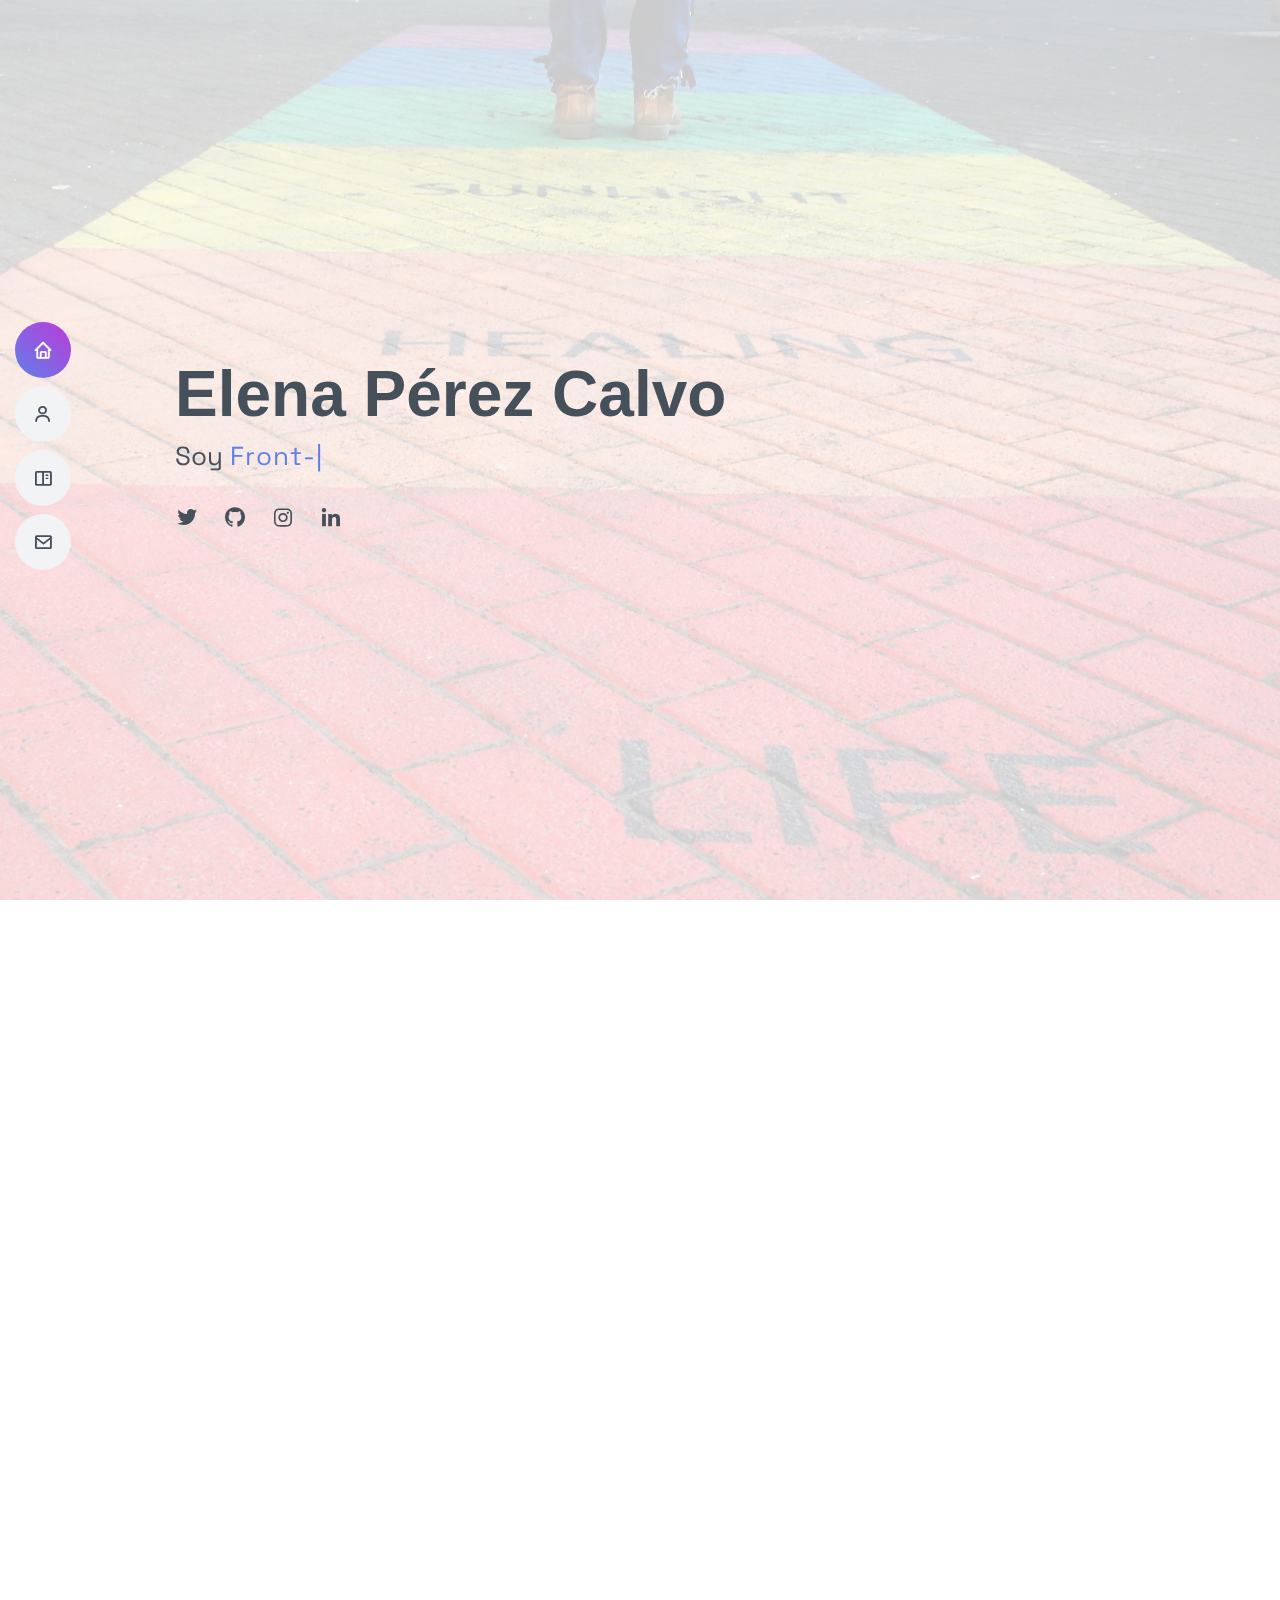
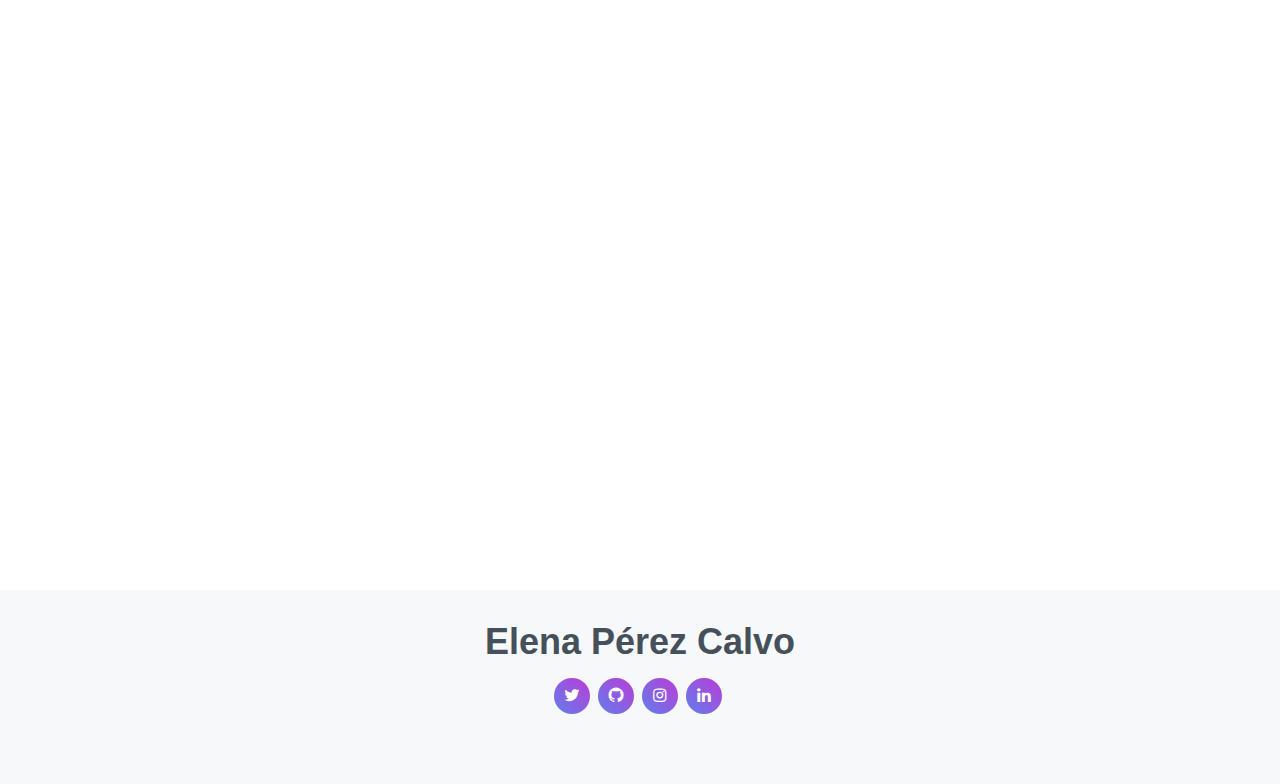
==== commit 596424c4: "Añadir NotiApp" ====
--- a/index.html
+++ b/index.html
@@ -298,6 +298,20 @@
                                 <p>Claramente necesitamos una lista de tareas, ¿qué mejor para aproximarse a Ionic?</p>
                                 <div class="portfolio-links">
                                     <a href="assets/img/portfolio/mockup-lista.jpg" data-gall="portfolioGallery" class="venobox" title="Lista Tareas"><i class="bx bx-plus"></i></a>
+                                    <a href="https://github.com/eperez045"><i class="bx bx-link"></i></a>
+                                </div>
+                            </div>
+                        </div>
+                    </div>
+                    
+                    <div class="col-lg-4 col-md-6 portfolio-item filter-card">
+                        <div class="portfolio-wrap">
+                            <img src="assets/img/portfolio/mockup-notiapp.jpg" class="img-fluid" alt="">
+                            <div class="portfolio-info">
+                                <h4>NotiApp</h4>
+                                <p>Una aplicación de noticias basada en Google Noticias</p>
+                                <div class="portfolio-links">
+                                    <a href="assets/img/portfolio/mockup-notiapp.jpg" data-gall="portfolioGallery" class="venobox" title="Lista Tareas"><i class="bx bx-plus"></i></a>
                                     <a href="https://github.com/eperez045"><i class="bx bx-link"></i></a>
                                 </div>
                             </div>
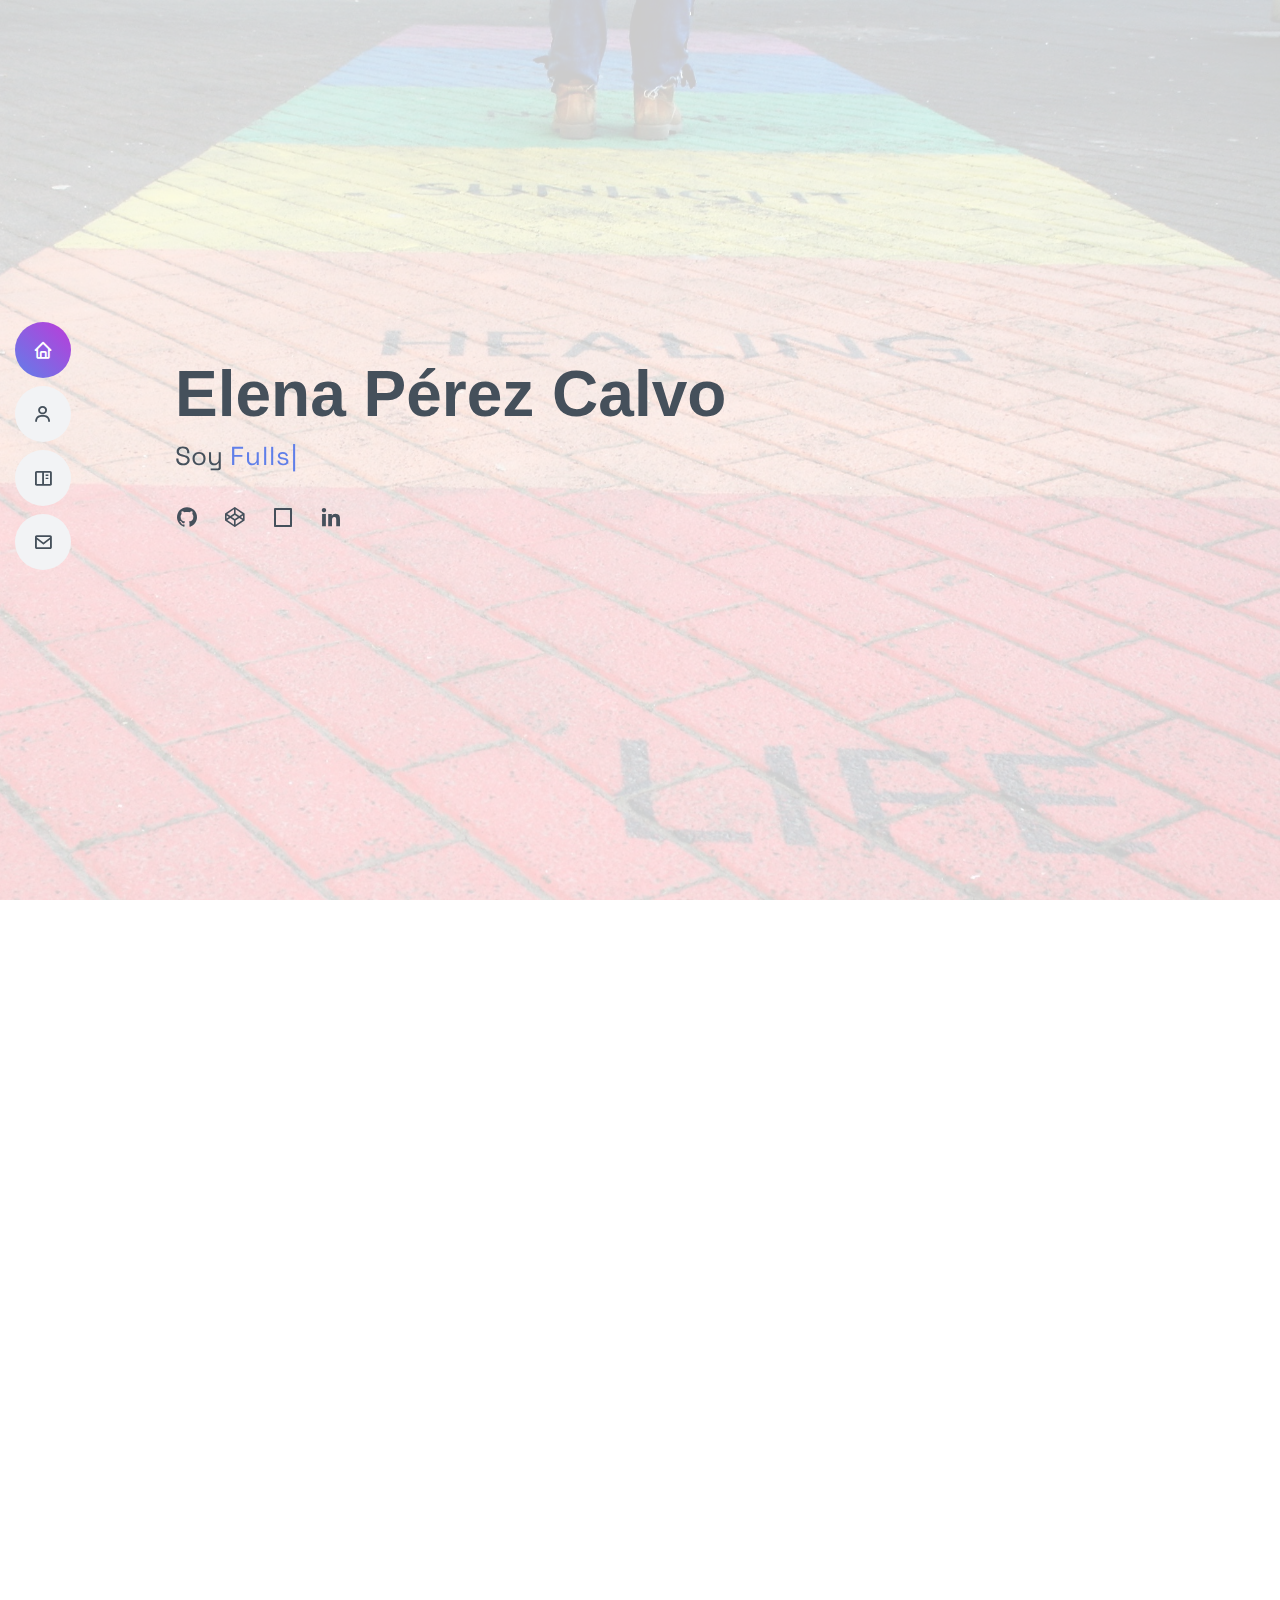
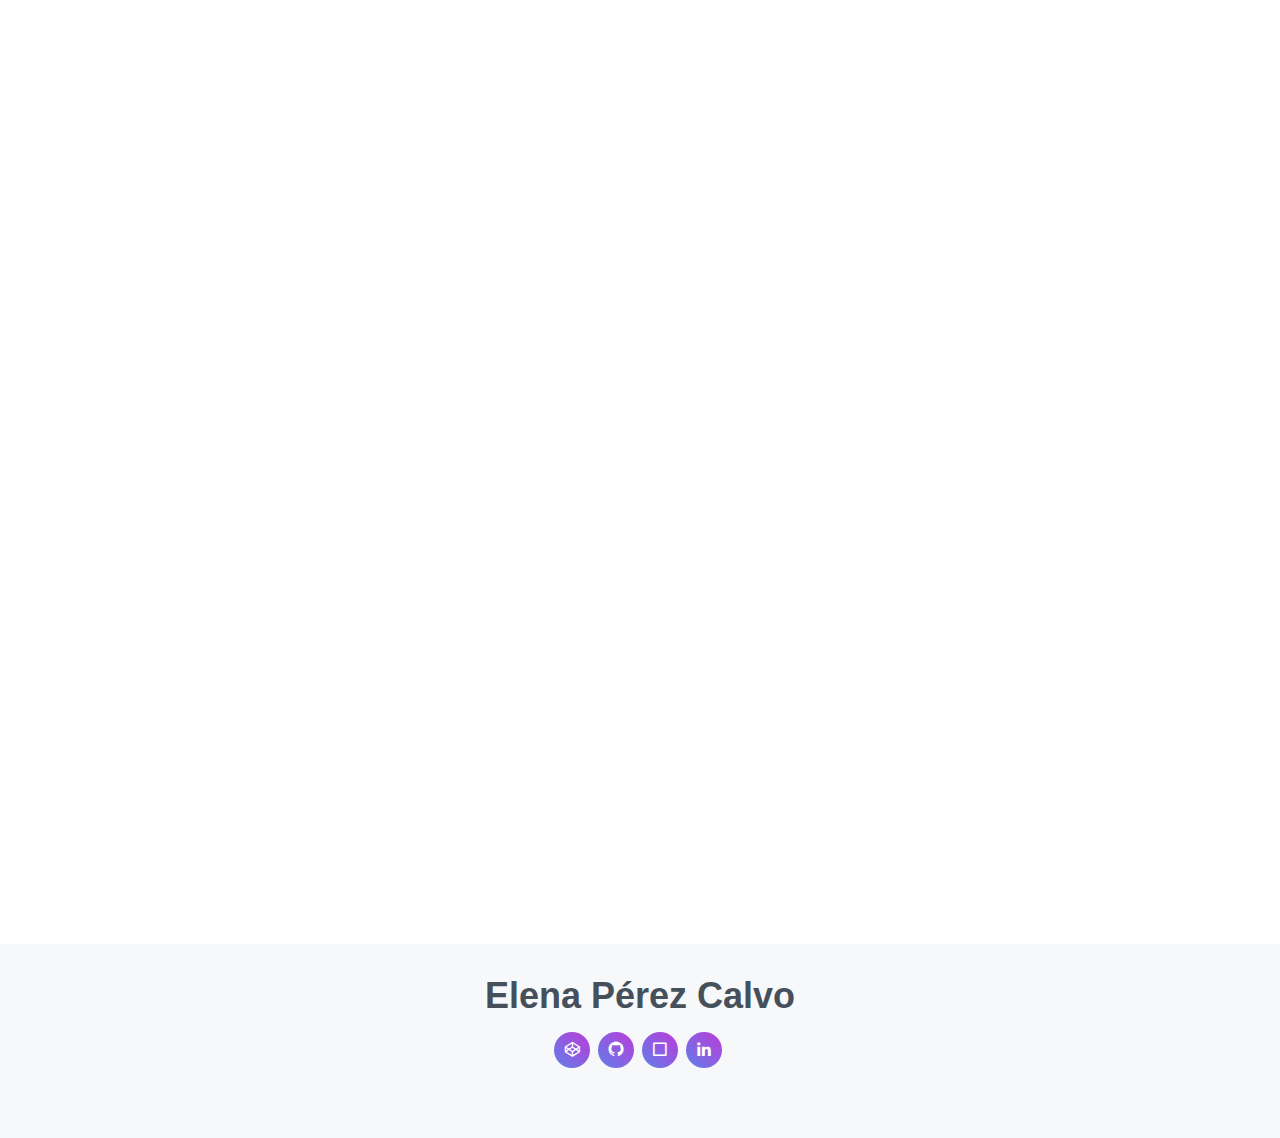
==== commit aba80a91: "actualizacion" ====
--- a/index.html
+++ b/index.html
@@ -54,11 +54,12 @@
     <section id="hero" class="d-flex flex-column justify-content-center">
         <div class="container" data-aos="zoom-in" data-aos-delay="100">
             <h1>Elena Pérez Calvo</h1>
-            <p>Soy <span class="typed" data-typed-items=" Front-End Developer, Estudiante en continua formación "></span></p>
+            <p>Soy <span class="typed" data-typed-items=" Fullstack Developer "></span></p>
             <div class="social-links">
-                <a href="#" class="twitter"><i class="bx bxl-twitter"></i></a>
+                
                 <a href="https://github.com/eperez045 " class="github"><i class='bx bxl-github'></i></a>
-                <a href="https://www.instagram.com/elena___pc/" class="instagram"><i class="bx bxl-instagram"></i></a>
+                <a href="https://codepen.io/eperez045" class="codepen"><i class='bx bxl-codepen'></i></a>
+                <a href="https://codesandbox.io/u/eperez045" class="codesandbox"><i class='bx bx-square'></i></a>
                 <a href="https://www.linkedin.com/in/elena-perez-calvo-/" class="linkedin"><i class="bx bxl-linkedin"></i></a>
             </div>
         </div>
@@ -73,7 +74,7 @@
 
                 <div class="section-title">
                     <h2>Acerca de mí:</h2>
-                    <p>Soy una graduada en psicología que decidió dar un giro a su carrera y así dedicarme al mundo de la programación. Apasionada del código e interesada en el mundo del diseño UX y UI</p>
+                    <p>Soy una graduada en psicología que decidió dar un giro a su carrera y así dedicarme al mundo de la programación. Apasionada del código</p>
                 </div>
 
                 <div class="row">
@@ -100,8 +101,8 @@
                             </div>
                         </div>
                         <p>
-                            Tras estudiar psicología y dedicarme durante un breve periodo de tiempo a ello descubrí que no era mi vocación y me dediqué a la hostelería. Hace dos años comencé en el mundo de la programación como hobbie y descubrí un mundo que me apasionaba. Actualmente
-                            me dedico al desarrollo web front-end con especialización en Angular pero estoy en continua formación. Hablo inglés y español de manera fluida.
+                            Licenciada en Psicología. Hace dos años comencé en el mundo de la programación como hobbie y descubrí un mundo que me apasionaba. Actualmente
+                            me dedico al desarrollo web full-stack con especialización en Angular, React, Node JS y express pero estoy en continua formación. Hablo inglés y español de manera fluida.
                         </p>
                     </div>
                 </div>
@@ -111,7 +112,7 @@
         <!-- End About Section -->
 
         <!-- ======= Facts Section ======= -->
-        <section id="facts" class="facts">
+        <!-- <section id="facts" class="facts">
             <div class="container" data-aos="fade-up">
 
                 <div class="section-title">
@@ -124,7 +125,7 @@
                     <div class="col-lg-3 col-md-6">
                         <div class="count-box">
                             <i class="icofont-notebook"></i>
-                            <span data-toggle="counter-up">670</span>
+                            <span data-toggle="counter-up">1500</span>
                             <p>Horas de cursos</p>
                         </div>
                     </div>
@@ -145,18 +146,10 @@
                         </div>
                     </div>
 
-                    <div class="col-lg-3 col-md-6 mt-5 mt-lg-0">
-                        <div class="count-box">
-                            <i class="icofont-music-disk"></i>
-                            <span data-toggle="counter-up">15</span>
-                            <p>Playlist de Eurovision</p>
-                        </div>
-                    </div>
-
-                </div>
-
-            </div>
-        </section>
+                </div>
+
+            </div>
+        </section> -->
         <!-- End Facts Section -->
 
         <!-- ======= Skills Section ======= -->
@@ -165,7 +158,7 @@
 
                 <div class="section-title">
                     <h2>Computer Skills</h2>
-                    <p>Algunos de los lenguajes y frameworks con los que trabajo:</p>
+                    <p>Algunos de los lenguajes y frameworks con los que trabajo ademas de sus horas cursadas:</p>
                 </div>
 
                 <div class="row skills-content">
@@ -173,48 +166,62 @@
                     <div class="col-lg-6">
 
                         <div class="progress">
-                            <span class="skill">HTML <i class="val">100%</i></span>
+                            <span class="skill">HTML <i class="val">100h</i></span>
                             <div class="progress-bar-wrap">
                                 <div class="progress-bar" role="progressbar" aria-valuenow="100" aria-valuemin="0" aria-valuemax="100"></div>
                             </div>
                         </div>
 
                         <div class="progress">
-                            <span class="skill">CSS <i class="val">90%</i></span>
+                            <span class="skill">CSS3 / SASS / BOOTSTRAP / MUI <i class="val">150h</i></span>
                             <div class="progress-bar-wrap">
                                 <div class="progress-bar" role="progressbar" aria-valuenow="90" aria-valuemin="0" aria-valuemax="100"></div>
                             </div>
                         </div>
 
                         <div class="progress">
-                            <span class="skill">JavaScript <i class="val">85%</i></span>
+                            <span class="skill">JavaScript / TypeScript <i class="val">250h</i></span>
                             <div class="progress-bar-wrap">
                                 <div class="progress-bar" role="progressbar" aria-valuenow="85" aria-valuemin="0" aria-valuemax="100"></div>
                             </div>
                         </div>
 
+                        <div class="progress">
+                            <span class="skill">React <i class="val">250h</i></span>
+                            <div class="progress-bar-wrap">
+                                <div class="progress-bar" role="progressbar" aria-valuenow="80" aria-valuemin="0" aria-valuemax="100"></div>
+                            </div>
+                        </div>
+
                     </div>
 
                     <div class="col-lg-6">
 
                         <div class="progress">
-                            <span class="skill">Angular <i class="val">80%</i></span>
+                            <span class="skill">Angular <i class="val">200h</i></span>
                             <div class="progress-bar-wrap">
                                 <div class="progress-bar" role="progressbar" aria-valuenow="80" aria-valuemin="0" aria-valuemax="100"></div>
                             </div>
                         </div>
 
                         <div class="progress">
-                            <span class="skill">Ionic <i class="val">55%</i></span>
+                            <span class="skill">Ionic <i class="val">55h</i></span>
                             <div class="progress-bar-wrap">
                                 <div class="progress-bar" role="progressbar" aria-valuenow="55" aria-valuemin="0" aria-valuemax="100"></div>
                             </div>
                         </div>
 
                         <div class="progress">
-                            <span class="skill">Bootstrap <i class="val">90%</i></span>
-                            <div class="progress-bar-wrap">
-                                <div class="progress-bar" role="progressbar" aria-valuenow="90" aria-valuemin="0" aria-valuemax="100"></div>
+                            <span class="skill">Node Js / Express / Nest JS<i class="val">100h</i></span>
+                            <div class="progress-bar-wrap">
+                                <div class="progress-bar" role="progressbar" aria-valuenow="80" aria-valuemin="0" aria-valuemax="100"></div>
+                            </div>
+                        </div>
+
+                        <div class="progress">
+                            <span class="skill">Jest <i class="val">100h</i></span>
+                            <div class="progress-bar-wrap">
+                                <div class="progress-bar" role="progressbar" aria-valuenow="85" aria-valuemin="0" aria-valuemax="100"></div>
                             </div>
                         </div>
 
@@ -239,8 +246,9 @@
                     <div class="col-lg-12 d-flex justify-content-center" data-aos="fade-up" data-aos-delay="100">
                         <ul id="portfolio-flters">
                             <li data-filter="*" class="filter-active">Todo</li>
-                            <li data-filter=".filter-app">Angular</li>
-                            <li data-filter=".filter-card">Ionic</li>
+                            <li data-filter=".filter-react">React</li>
+                            <li data-filter=".filter-angular">Angular- Ionic</li>
+                            <li data-filter=".filter-full">Fullstack</li>
                             <li data-filter=".filter-web">Web</li>
                         </ul>
                     </div>
@@ -250,83 +258,178 @@
 
                     <div class="col-lg-4 col-md-6 portfolio-item filter-web">
                         <div class="portfolio-wrap">
-                            <img src="assets/img/portfolio/mockup-paseagos.jpg" class="img-fluid" alt="">
-                            <div class="portfolio-info">
-                                <h4>PaseaGos</h4>
-                                <p>Una pagina creada para ofrecer servicios de guardería o paseo para perritos</p>
-                                <div class="portfolio-links">
-                                    <a href="assets/img/portfolio/mockup-paseagos.jpg" data-gall="portfolioGallery" class="venobox" title="PaseaGos"><i class="bx bx-plus"></i></a>
-                                    <a href="https://github.com/eperez045"><i class="bx bx-link"></i></a>
-                                </div>
-                            </div>
-                        </div>
-                    </div>
-
-                    <div class="col-lg-4 col-md-6 portfolio-item filter-app">
+                            <img src="assets/img/portfolio/lastfm.jpg" class="img-fluid" alt="">
+                            <div class="portfolio-info">
+                                <h4>Clon LastFM</h4>
+                                <p>Un clon de la pagina LastFM haciendo uso de su API, un proyecto grupal y colaborativo</p>
+                                <div class="portfolio-links">
+                                    <a href="https://nedeltoga.github.io/clon-lastfm/"><i class="bx bx-plus"></i></a>
+                                    <a href="https://github.com/Nedeltoga/clon-lastfm"><i class="bx bx-link"></i></a>
+                                </div>
+                            </div>
+                        </div>
+                    </div>
+
+                    <div class="col-lg-4 col-md-6 portfolio-item filter-full">
+                        <div class="portfolio-wrap">
+                            <img src="assets/img/portfolio/econotravel.jpg" class="img-fluid" alt="">
+                            <div class="portfolio-info">
+                                <h4>Econotravel</h4>
+                                <p>Una aplicacion web para e-commerce de una agencia de viajes, desarrollado en React y Node-JS con codigo legacy, un proyecto grupal y colaborativo</p>
+                                <div class="portfolio-links">
+                                    <a href="https://econotravel-58988.web.app/"><i class="bx bx-plus"></i></a>
+                                    <a href="https://github.com/eperez045/Econotravel-Legacy"><i class="bx bx-link"></i>Backend</a>
+                                    <a href="https://github.com/eperez045/econotravel"><i class="bx bx-link"></i>Frontend</a>
+                                </div>
+                            </div>
+                        </div>
+                    </div>
+
+                    <div class="col-lg-4 col-md-6 portfolio-item filter-full">
+                        <div class="portfolio-wrap">
+                            <img src="assets/img/portfolio/hack2.jpg" class="img-fluid" alt="">
+                            <div class="portfolio-info">
+                                <h4>Arte De Autor</h4>
+                                <p>Una aplicacion web e-commerce para impulso del comercio local de los artistas, desarrollado en React y Java, primer premio en la Hackathon F5</p>
+                                <div class="portfolio-links">
+                                    <a href="https://github.com/EricPuig10/Hackaton2022BackEnd"><i class="bx bx-link"></i>Backend</a>
+                                    <a href="https://github.com/EricPuig10/Hackaton2022F5"><i class="bx bx-link"></i>Frontend</a>
+                                </div>
+                            </div>
+                        </div>
+                    </div>
+
+                    <div class="col-lg-4 col-md-6 portfolio-item filter-full">
+                        <div class="portfolio-wrap">
+                            <img src="assets/img/portfolio/hack1.jpg" class="img-fluid" alt="">
+                            <div class="portfolio-info">
+                                <h4>HackHelp</h4>
+                                <p>Una aplicacion web para la localización de incidencias ciudadanas, desarrollado en MERN, segundo premio en la Hackathon Creu Roja 2022</p>
+                                <div class="portfolio-links">
+                                    <a href="https://github.com/HackatonCaritas"><i class="bx bx-link"></i></a>
+                                </div>
+                            </div>
+                        </div>
+                    </div>
+
+                    <div class="col-lg-4 col-md-6 portfolio-item filter-angular">
                         <div class="portfolio-wrap">
                             <img src="assets/img/portfolio/mockup-spoti.jpg" class="img-fluid" alt="">
                             <div class="portfolio-info">
                                 <h4>SpotiApp</h4>
-                                <p>Haciendo uso de la API de spotify aqui tenemos un clón</p>
-                                <div class="portfolio-links">
-                                    <a href="assets/img/portfolio/mockup-spoti.jpg" data-gall="portfolioGallery" class="venobox" title="SpotiApp"><i class="bx bx-plus"></i></a>
-                                    <a href="https://github.com/eperez045"><i class="bx bx-link"></i></a>
-                                </div>
-                            </div>
-                        </div>
-                    </div>
-
-                    <div class="col-lg-4 col-md-6 portfolio-item filter-app">
-                        <div class="portfolio-wrap">
-                            <img src="assets/img/portfolio/mockup-heroes.jpg" class="img-fluid" alt="">
-                            <div class="portfolio-info">
-                                <h4>HeroesApp</h4>
-                                <p>Una SPA para consultar tus heroes favoritos</p>
-                                <div class="portfolio-links">
-                                    <a href="assets/img/portfolio/mockup-heroes.jpg" data-gall="portfolioGallery" class="venobox" title="HeroesApp"><i class="bx bx-plus"></i></a>
-                                    <a href="https://github.com/eperez045"><i class="bx bx-link"></i></a>
-                                </div>
-                            </div>
-                        </div>
-                    </div>
-
-                    <div class="col-lg-4 col-md-6 portfolio-item filter-card">
-                        <div class="portfolio-wrap">
-                            <img src="assets/img/portfolio/mockup-lista.jpg" class="img-fluid" alt="">
+                                <p>Haciendo uso de la API de spotify aqui tenemos un clón usando Angular</p>
+                                <div class="portfolio-links">
+                                    <a href="https://github.com/eperez045/SpotiApp"><i class="bx bx-link"></i></a>
+                                </div>
+                            </div>
+                        </div>
+                    </div>
+
+                    <div class="col-lg-4 col-md-6 portfolio-item filter-full">
+                        <div class="portfolio-wrap">
+                            <img src="assets/img/portfolio/spotify.jpg" class="img-fluid" alt="">
+                            <div class="portfolio-info">
+                                <h4>Better Spotify</h4>
+                                <p>Clon de Spotify usando React e Ionic, ademas de un backend en Node-JS para atomatizar el generador de token</p>
+                                <div class="portfolio-links">
+                                    <a href="https://github.com/eperez045/better_spotify"><i class="bx bx-link"></i></a>
+                                </div>
+                            </div>
+                        </div>
+                    </div>
+
+                    <div class="col-lg-4 col-md-6 portfolio-item filter-react">
+                        <div class="portfolio-wrap">
+                            <img src="assets/img/portfolio/contacts.jpg" class="img-fluid" alt="">
+                            <div class="portfolio-info">
+                                <h4>Pagina de Contactos</h4>
+                                <p>Reto de Nuwe para Frontend junior, una contact list haciendo uso de un CRUD</p>
+                                <div class="portfolio-links">
+                                    <a href="https://contacts-react-nuwe.netlify.app/"><i class="bx bx-plus"></i></a>
+                                    <a href="https://github.com/eperez045/Contacts-react"><i class="bx bx-link"></i></a>
+                                </div>
+                            </div>
+                        </div>
+                    </div>
+
+                    <div class="col-lg-4 col-md-6 portfolio-item filter-web">
+                        <div class="portfolio-wrap">
+                            <img src="assets/img/portfolio/prices.jpg" class="img-fluid" alt="">
+                            <div class="portfolio-info">
+                                <h4>Pagina de Contactos</h4>
+                                <p>Reto de Nuwe para Frontend junior, una price page</p>
+                                <div class="portfolio-links">
+                                    <a href="https://eperez045.github.io/Price-table/"><i class="bx bx-plus"></i></a>
+                                    <a href="https://github.com/eperez045/Price-table"><i class="bx bx-link"></i></a>
+                                </div>
+                            </div>
+                        </div>
+                    </div>
+
+                    <div class="col-lg-4 col-md-6 portfolio-item filter-react">
+                        <div class="portfolio-wrap">
+                            <img src="assets/img/portfolio/bloc-notas.jpg" class="img-fluid" alt="">
                             <div class="portfolio-info">
                                 <h4>Lista de tareas</h4>
-                                <p>Claramente necesitamos una lista de tareas, ¿qué mejor para aproximarse a Ionic?</p>
-                                <div class="portfolio-links">
-                                    <a href="assets/img/portfolio/mockup-lista.jpg" data-gall="portfolioGallery" class="venobox" title="Lista Tareas"><i class="bx bx-plus"></i></a>
-                                    <a href="https://github.com/eperez045"><i class="bx bx-link"></i></a>
+                                <p>Claramente necesitamos una lista de tareas, ¿qué mejor para aproximarse a React?</p>
+                                <div class="portfolio-links">
+                                    <a href="https://github.com/eperez045/to-do-list-react"><i class="bx bx-link"></i></a>
+                                </div>
+                            </div>
+                        </div>
+                    </div>
+
+                    <div class="col-lg-4 col-md-6 portfolio-item filter-react">
+                        <div class="portfolio-wrap">
+                            <img src="assets/img/portfolio/soundwave.jpg" class="img-fluid" alt="">
+                            <div class="portfolio-info">
+                                <h4>SoundWave</h4>
+                                <p>Maquetacion de una landing page musical en React</p>
+                                <div class="portfolio-links">
+                                    <a href="https://sound-wave-33d202.netlify.app"><i class="bx bx-plus"></i></a>
+                                    <a href="https://github.com/eperez045/SoundWave"><i class="bx bx-link"></i></a>
                                 </div>
                             </div>
                         </div>
                     </div>
                     
-                    <div class="col-lg-4 col-md-6 portfolio-item filter-card">
+                    <div class="col-lg-4 col-md-6 portfolio-item filter-angular">
                         <div class="portfolio-wrap">
                             <img src="assets/img/portfolio/mockup-notiapp.jpg" class="img-fluid" alt="">
                             <div class="portfolio-info">
                                 <h4>NotiApp</h4>
-                                <p>Una aplicación de noticias basada en Google Noticias</p>
-                                <div class="portfolio-links">
-                                    <a href="assets/img/portfolio/mockup-notiapp.jpg" data-gall="portfolioGallery" class="venobox" title="Lista Tareas"><i class="bx bx-plus"></i></a>
-                                    <a href="https://github.com/eperez045"><i class="bx bx-link"></i></a>
-                                </div>
-                            </div>
-                        </div>
-                    </div>
-
-                    <div class="col-lg-4 col-md-6 portfolio-item filter-web">
-                        <div class="portfolio-wrap">
-                            <img src="assets/img/portfolio/disketes.PNG" class="img-fluid" alt="">
-                            <div class="portfolio-info">
-                                <h4>Mini proyectos</h4>
-                                <p>Todos tenemos un comienzo, aqui está el mio</p>
-                                <div class="portfolio-links">
-                                    <a href="assets/img/portfolio/disketes.PNG" data-gall="portfolioGallery" class="venobox" title="mini-proyectos"><i class="bx bx-plus"></i></a>
-                                    <a href="portfolio-details.html" data-gall="portfolioDetailsGallery" data-vbtype="iframe" class="venobox" title="Mini proyectos"><i class="bx bx-link"></i></a>
+                                <p>Una aplicación de noticias basada en Google News, haciendo uso de una API de noticias</p>
+                                <div class="portfolio-links">
+                                    <a href="https://notiapp-ionic.netlify.app" data-gall="portfolioGallery" class="venobox" title="Lista Tareas"><i class="bx bx-plus"></i></a>
+                                    <a href="https://github.com/eperez045/NotiApp"><i class="bx bx-link"></i></a>
+                                </div>
+                            </div>
+                        </div>
+                    </div>
+
+                    <div class="col-lg-4 col-md-6 portfolio-item filter-react">
+                        <div class="portfolio-wrap">
+                            <img src="assets/img/portfolio/dropzone.jpg" class="img-fluid" alt="">
+                            <div class="portfolio-info">
+                                <h4>Dropzone</h4>
+                                <p>Proyecto clasificatorio frontend para la Hackathon Creu Roja 2022, desarrollo de una DropZone en React con login a Google</p>
+                                <div class="portfolio-links">
+                                    <a href="https://eperez045.github.io/dropzone/"><i class="bx bx-plus"></i></a>
+                                    <a href="https://github.com/eperez045/dropzone"><i class="bx bx-link"></i></a>
+                                </div>
+                            </div>
+                        </div>
+                    </div>
+
+                    <div class="col-lg-4 col-md-6 portfolio-item filter-react">
+                        <div class="portfolio-wrap">
+                            <img src="assets/img/portfolio/radio.jpg" class="img-fluid" alt="">
+                            <div class="portfolio-info">
+                                <h4>Radio Streaming</h4>
+                                <p>Haciendo uso de una API de radio streaming, aqui tenemos un buscador y reproductor de emisoras en React</p>
+                                <div class="portfolio-links">
+                                    <a href="https://eperez045.github.io/dropzone/"><i class="bx bx-plus"></i></a>
+                                    <a href="https://github.com/eperez045/Radio-streaming"><i class="bx bx-link"></i></a>
                                 </div>
                             </div>
                         </div>
@@ -353,7 +456,7 @@
                             <div class="address">
                                 <i class="icofont-google-map"></i>
                                 <h4>Dirección:</h4>
-                                <p>Carrer Ribes 73, 08013, Barcelona</p>
+                                <p>08013, Barcelona</p>
                             </div>
 
                             <div class="email">
@@ -372,36 +475,8 @@
 
                     </div>
 
-                    <div class="col-lg-8 mt-5 mt-lg-0">
-
-                        <form action="forms/contact.php" method="post" role="form" class="php-email-form">
-                            <div class="form-row">
-                                <div class="col-md-6 form-group">
-                                    <input type="text" name="name" class="form-control" id="name" placeholder="Nombre" data-rule="minlen:4" data-msg="Please enter at least 4 chars" />
-                                    <div class="validate"></div>
-                                </div>
-                                <div class="col-md-6 form-group">
-                                    <input type="email" class="form-control" name="email" id="email" placeholder="Email" data-rule="email" data-msg="Please enter a valid email" />
-                                    <div class="validate"></div>
-                                </div>
-                            </div>
-                            <div class="form-group">
-                                <input type="text" class="form-control" name="subject" id="subject" placeholder="Asunto" data-rule="minlen:4" data-msg="Please enter at least 8 chars of subject" />
-                                <div class="validate"></div>
-                            </div>
-                            <div class="form-group">
-                                <textarea class="form-control" name="message" rows="5" data-rule="required" data-msg="Please write something for us" placeholder="Mensaje"></textarea>
-                                <div class="validate"></div>
-                            </div>
-                            <div class="mb-3">
-                                <div class="loading">Loading</div>
-                                <div class="error-message"></div>
-                                <div class="sent-message">El mensaje ha sido enviado. ¡Gracias!</div>
-                            </div>
-                            <div class="text-center"><button type="submit">Enviar mensaje</button></div>
-                        </form>
-
-                    </div>
+                    
+                    
 
                 </div>
 
@@ -417,9 +492,9 @@
         <div class="container">
             <h3>Elena Pérez Calvo</h3>
             <div class="social-links">
-                <a href="#" class="twitter"><i class="bx bxl-twitter"></i></a>
+                <a href="https://codepen.io/eperez045" class="twitter"><i class="bx bxl-codepen"></i></a>
                 <a href="https://github.com/eperez045 " class="github"><i class='bx bxl-github'></i></a>
-                <a href="https://www.instagram.com/elena___pc/" class="instagram"><i class="bx bxl-instagram"></i></a>
+                <a href="https://codesandbox.io/u/eperez045" class="instagram"><i class="bx bx-square"></i></a>
                 <a href="https://www.linkedin.com/in/elena-perez-calvo-/ " class="linkedin"><i class="bx bxl-linkedin"></i></a>
             </div>
         </div>
--- a/assets/css/style.css
+++ b/assets/css/style.css
@@ -672,6 +672,7 @@
 .contact .info {
     width: 100%;
     background: #fff;
+    display: flex;
 }
 
 .contact .info i {
@@ -703,10 +704,10 @@
     color: #728394;
 }
 
-.contact .info .email,
+/* .contact .info .email,
 .contact .info .phone {
     margin-top: 40px;
-}
+} */
 
 .contact .info .email:hover i,
 .contact .info .address:hover i,
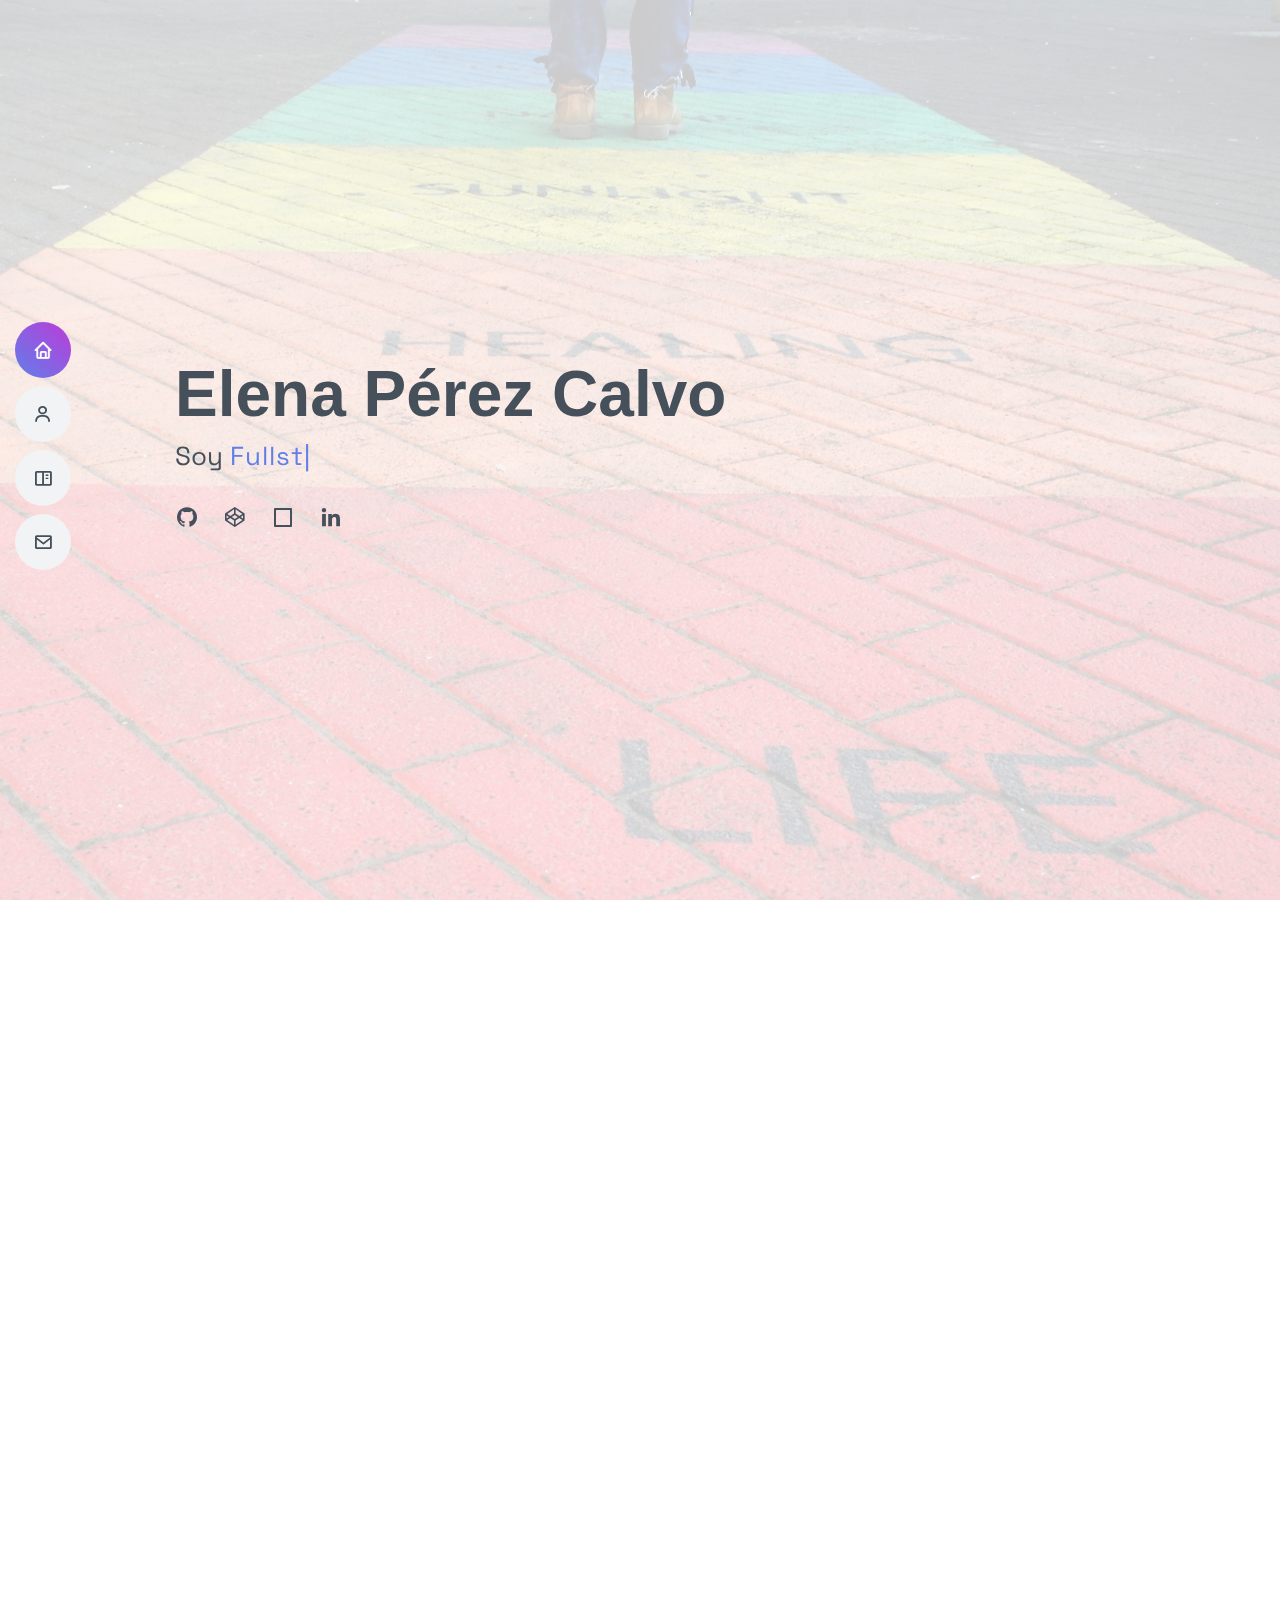
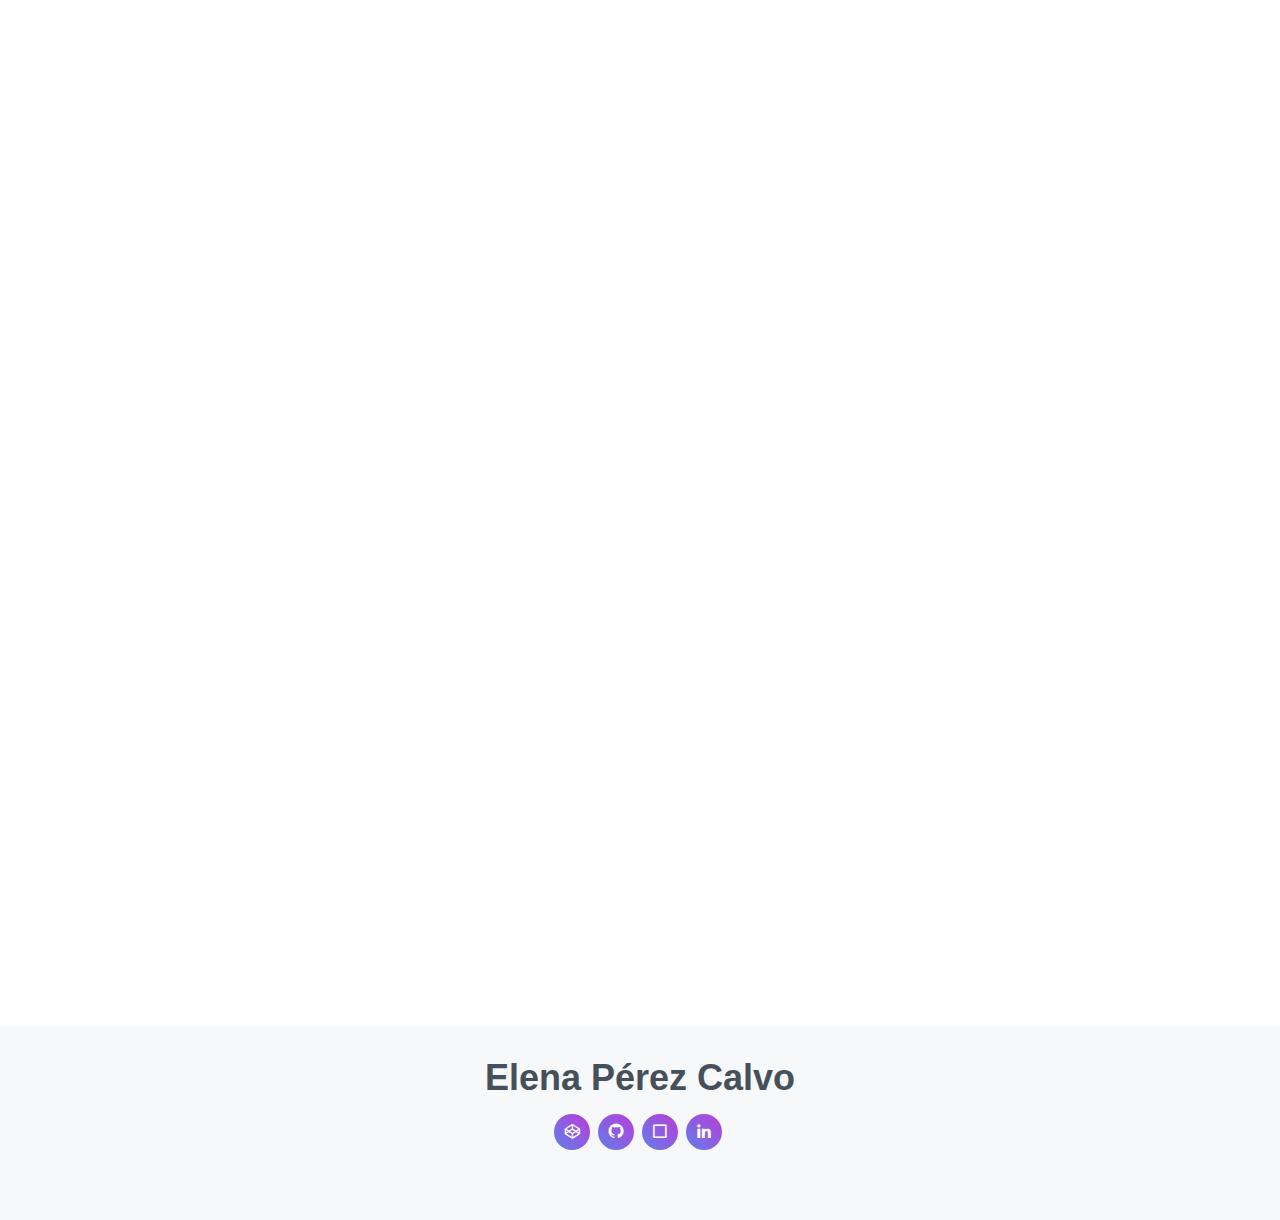
==== commit cf015352: "add project" ====
--- a/index.html
+++ b/index.html
@@ -430,6 +430,20 @@
                                 <div class="portfolio-links">
                                     <a href="https://eperez045.github.io/dropzone/"><i class="bx bx-plus"></i></a>
                                     <a href="https://github.com/eperez045/Radio-streaming"><i class="bx bx-link"></i></a>
+                                </div>
+                            </div>
+                        </div>
+                    </div>
+
+                    <div class="col-lg-4 col-md-6 portfolio-item filter-web">
+                        <div class="portfolio-wrap">
+                            <img src="assets/img/portfolio/miniproj.jpg" class="img-fluid" alt="">
+                            <div class="portfolio-info">
+                                <h4>Mini Proyectos</h4>
+                                <p>Varios proyectos propios y retos de nuwe para consumo de API y ejercicios de maquetacion</p>
+                                <div class="portfolio-links">
+                                    <a href="https://codepen.io/eperez045"><i class="bx bx-plus"></i></a>
+                                    <a href="https://github.com/eperez045"><i class="bx bx-link"></i></a>
                                 </div>
                             </div>
                         </div>
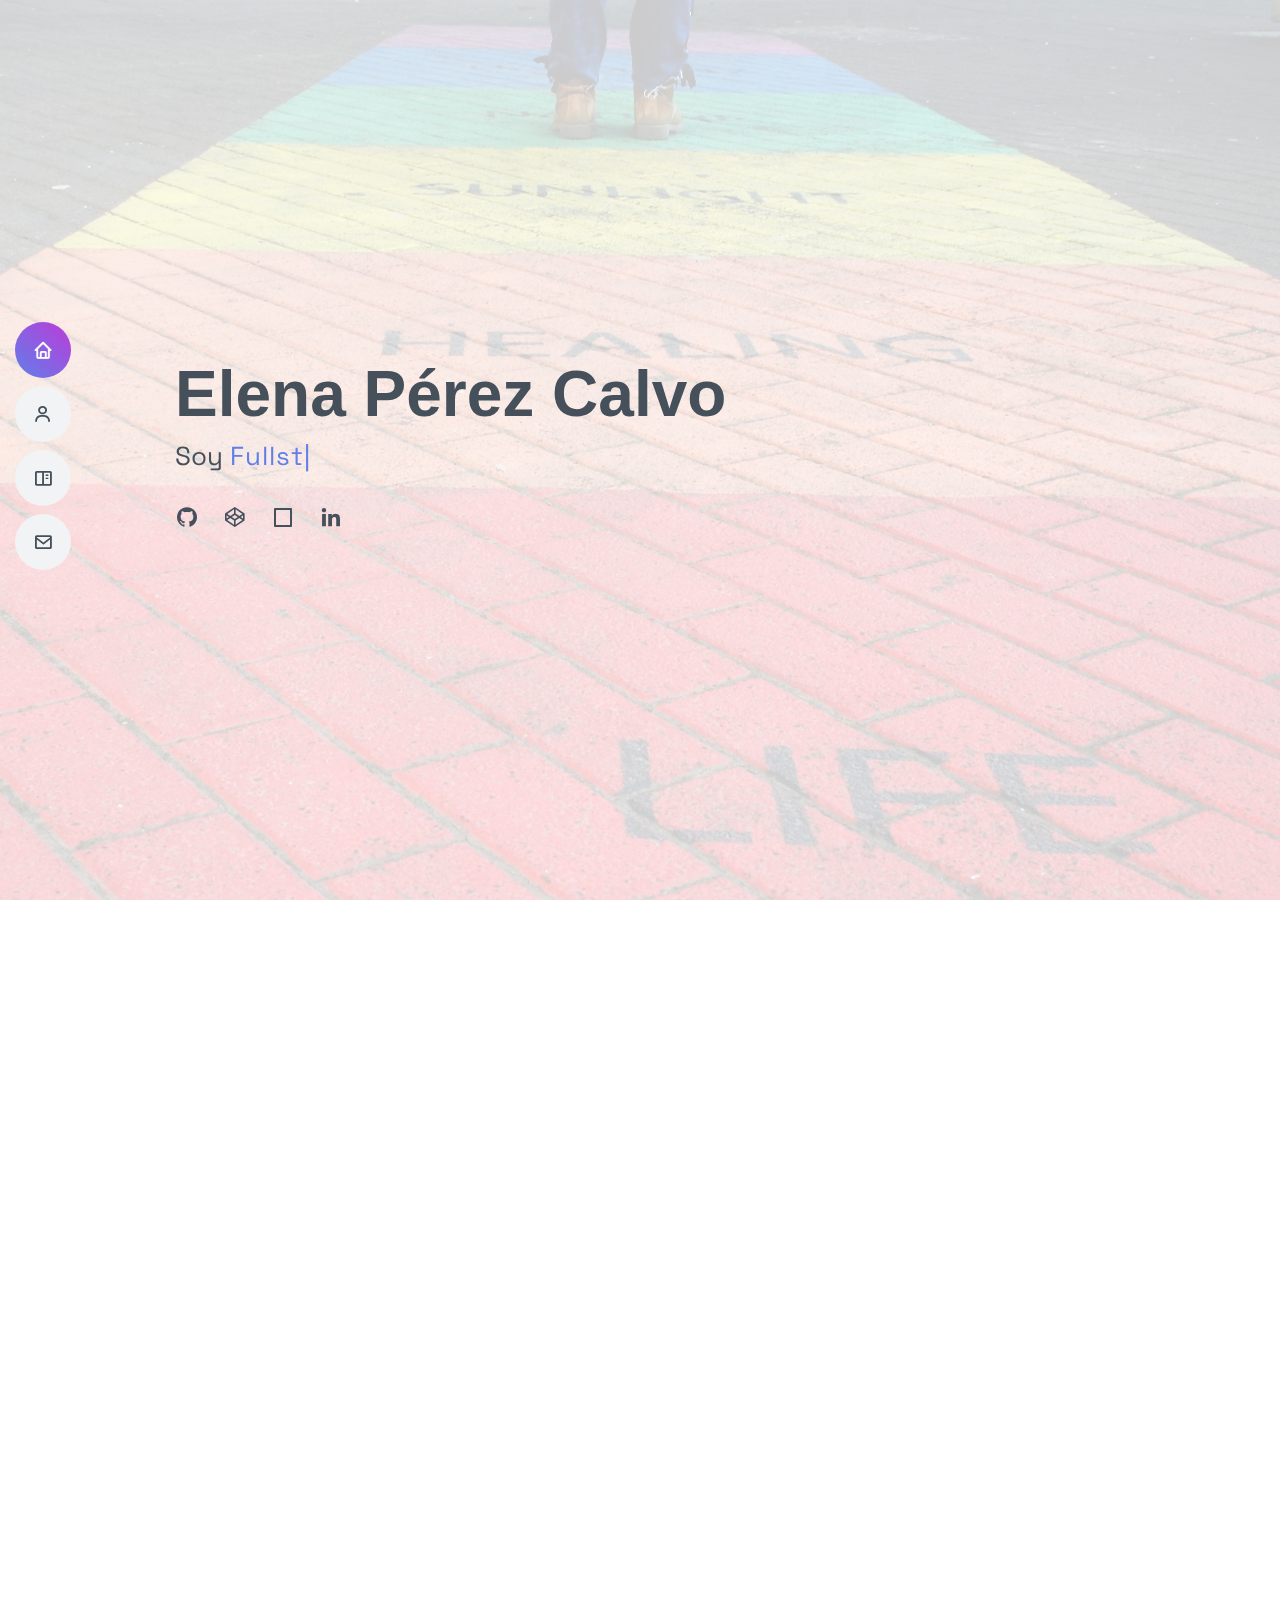
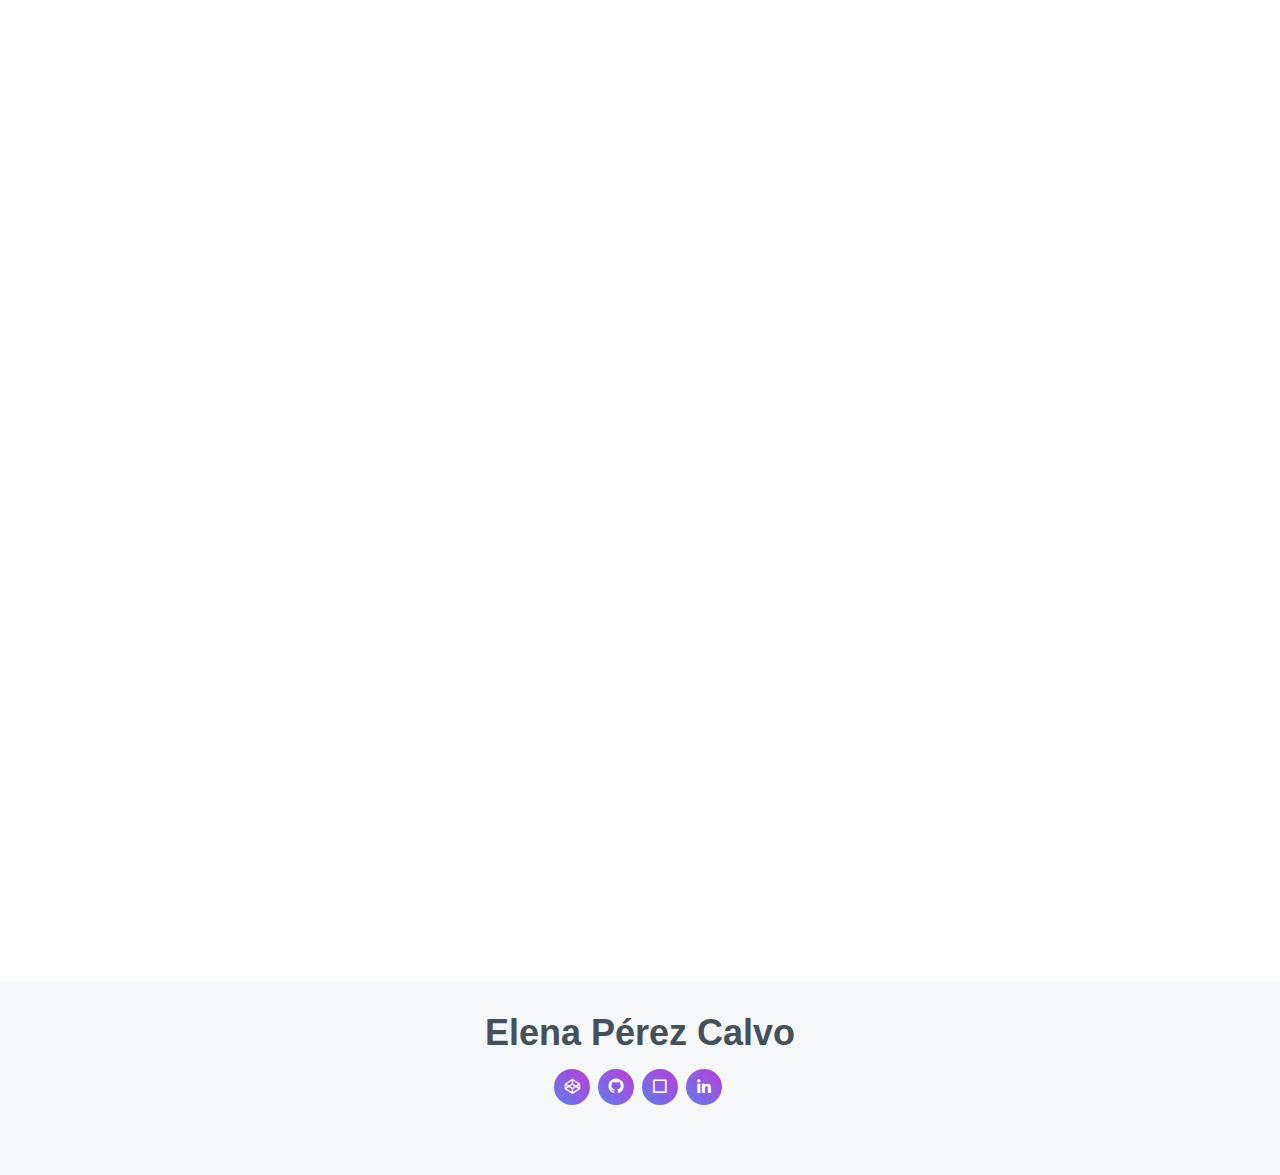
==== commit 3c409fa3: "grid ok" ====
--- a/index.html
+++ b/index.html
@@ -1,118 +1,176 @@
 <!DOCTYPE html>
 <html lang="en">
-
-<head>
-    <meta charset="utf-8">
-    <meta content="width=device-width, initial-scale=1.0" name="viewport">
+  <head>
+    <meta charset="utf-8" />
+    <meta content="width=device-width, initial-scale=1.0" name="viewport" />
 
     <title>Elena Perez</title>
-    <meta content="" name="descriptison">
-    <meta content="" name="keywords">
+    <meta content="" name="descriptison" />
+    <meta content="" name="keywords" />
 
     <!-- Favicon -->
-    <link href="assets/img/favicon.png" rel="icon">
+    <link href="assets/img/favicon.png" rel="icon" />
 
     <!-- Google Fonts -->
-    <link href="https://fonts.googleapis.com/css2?family=Space+Grotesk:wght@300;400;500;600;700&display=swap" rel="stylesheet">
+    <link
+      href="https://fonts.googleapis.com/css2?family=Space+Grotesk:wght@300;400;500;600;700&display=swap"
+      rel="stylesheet"
+    />
     <!-- <link href="https://fonts.googleapis.com/css?family=Open+Sans:300,300i,400,400i,600,600i,700,700i|Raleway:300,300i,400,400i,500,500i,600,600i,700,700i|Poppins:300,300i,400,400i,500,500i,600,600i,700,700i" rel="stylesheet"> -->
 
     <!-- Vendor CSS Files -->
-    <link href="assets/vendor/bootstrap/css/bootstrap.min.css" rel="stylesheet">
-    <link href="assets/vendor/icofont/icofont.min.css" rel="stylesheet">
-    <link href="assets/vendor/boxicons/css/boxicons.min.css" rel="stylesheet">
-    <link href="assets/vendor/venobox/venobox.css" rel="stylesheet">
-    <link href="assets/vendor/owl.carousel/assets/owl.carousel.min.css" rel="stylesheet">
-    <link href="assets/vendor/aos/aos.css" rel="stylesheet">
+    <link
+      href="assets/vendor/bootstrap/css/bootstrap.min.css"
+      rel="stylesheet"
+    />
+    <link href="assets/vendor/icofont/icofont.min.css" rel="stylesheet" />
+    <link href="assets/vendor/boxicons/css/boxicons.min.css" rel="stylesheet" />
+    <link href="assets/vendor/venobox/venobox.css" rel="stylesheet" />
+    <link
+      href="assets/vendor/owl.carousel/assets/owl.carousel.min.css"
+      rel="stylesheet"
+    />
+    <link href="assets/vendor/aos/aos.css" rel="stylesheet" />
 
     <!-- Template Main CSS File -->
-    <link href="assets/css/style.css" rel="stylesheet">
-
-</head>
-
-<body>
-
+    <link href="assets/css/style.css" rel="stylesheet" />
+  </head>
+
+  <body>
     <!-- ======= Mobile nav toggle button ======= -->
-    <button type="button" class="mobile-nav-toggle d-xl-none"><i class="icofont-navigation-menu"></i></button>
+    <button type="button" class="mobile-nav-toggle d-xl-none">
+      <i class="icofont-navigation-menu"></i>
+    </button>
 
     <!-- ======= Header ======= -->
     <header id="header" class="d-flex flex-column justify-content-center">
-
-        <nav class="nav-menu">
-            <ul>
-                <li class="active"><a href="#hero"><i class="bx bx-home"></i> <span>Home</span></a></li>
-                <li><a href="#about"><i class="bx bx-user"></i> <span>Acerca de:</span></a></li>
-                <li><a href="#portfolio"><i class="bx bx-book-content"></i> <span>Portfolio</span></a></li>
-                <li><a href="#contact"><i class="bx bx-envelope"></i> <span>Contacto</span></a></li>
-            </ul>
-        </nav>
-        <!-- .nav-menu -->
-
+      <nav class="nav-menu">
+        <ul>
+          <li class="active">
+            <a href="#hero"><i class="bx bx-home"></i> <span>Home</span></a>
+          </li>
+          <li>
+            <a href="#about"
+              ><i class="bx bx-user"></i> <span>Acerca de:</span></a
+            >
+          </li>
+          <li>
+            <a href="#portfolio"
+              ><i class="bx bx-book-content"></i> <span>Portfolio</span></a
+            >
+          </li>
+          <li>
+            <a href="#contact"
+              ><i class="bx bx-envelope"></i> <span>Contacto</span></a
+            >
+          </li>
+        </ul>
+      </nav>
+      <!-- .nav-menu -->
     </header>
     <!-- End Header -->
 
     <!-- ======= Hero Section ======= -->
     <section id="hero" class="d-flex flex-column justify-content-center">
-        <div class="container" data-aos="zoom-in" data-aos-delay="100">
-            <h1>Elena Pérez Calvo</h1>
-            <p>Soy <span class="typed" data-typed-items=" Fullstack Developer "></span></p>
-            <div class="social-links">
-                
-                <a href="https://github.com/eperez045 " class="github"><i class='bx bxl-github'></i></a>
-                <a href="https://codepen.io/eperez045" class="codepen"><i class='bx bxl-codepen'></i></a>
-                <a href="https://codesandbox.io/u/eperez045" class="codesandbox"><i class='bx bx-square'></i></a>
-                <a href="https://www.linkedin.com/in/elena-perez-calvo-/" class="linkedin"><i class="bx bxl-linkedin"></i></a>
-            </div>
+      <div class="container" data-aos="zoom-in" data-aos-delay="100">
+        <h1>Elena Pérez Calvo</h1>
+        <p>
+          Soy
+          <span
+            class="typed"
+            data-typed-items=" Fullstack Developer, Maquetadora Web"
+          ></span>
+        </p>
+        <div class="social-links">
+          <a href="https://github.com/eperez045 " class="github" target="_blank"
+            ><i class="bx bxl-github"></i
+          ></a>
+          <a href="https://codepen.io/eperez045" class="codepen" target="_blank"
+            ><i class="bx bxl-codepen"></i
+          ></a>
+          <a
+            href="https://codesandbox.io/u/eperez045"
+            class="codesandbox"
+            target="_blank"
+            ><i class="bx bx-square"></i
+          ></a>
+          <a
+            href="https://www.linkedin.com/in/elena-perez-calvo-/"
+            class="linkedin"
+            target="_blank"
+            ><i class="bx bxl-linkedin"></i
+          ></a>
         </div>
+      </div>
     </section>
     <!-- End Hero -->
 
     <main id="main">
-
-        <!-- ======= About Section ======= -->
-        <section id="about" class="about">
-            <div class="container" data-aos="fade-up">
-
-                <div class="section-title">
-                    <h2>Acerca de mí:</h2>
-                    <p>Soy una graduada en psicología que decidió dar un giro a su carrera y así dedicarme al mundo de la programación. Apasionada del código</p>
-                </div>
-
-                <div class="row">
-                    <div class="col-lg-4">
-                        <img src="assets/img/profile.jpg" class="img-fluid rounded-circle" alt="">
-                    </div>
-                    <div class="col-lg-8 pt-4 pt-lg-0 content">
-                        <h3>Web Developer.</h3>
-                        <p class="font-italic">
-                            Algunos datos sobre mi:
-                        </p>
-                        <div class="row">
-                            <div class="col-lg-6">
-                                <ul>
-                                    <li><i class="icofont-rounded-right"></i> <strong>Web:</strong> https://github.com/eperez045</li>
-                                    <li><i class="icofont-rounded-right"></i> <strong>Telefono:</strong> 638 823 817</li>
-                                </ul>
-                            </div>
-                            <div class="col-lg-6">
-                                <ul>
-                                    <li><i class="icofont-rounded-right"></i> <strong>Ciudad:</strong> Barcelona</li>
-                                    <li><i class="icofont-rounded-right"></i> <strong>Email:</strong> eperez045@gmail.com</li>
-                                </ul>
-                            </div>
-                        </div>
-                        <p>
-                            Licenciada en Psicología. Hace dos años comencé en el mundo de la programación como hobbie y descubrí un mundo que me apasionaba. Actualmente
-                            me dedico al desarrollo web full-stack con especialización en Angular, React, Node JS y express pero estoy en continua formación. Hablo inglés y español de manera fluida.
-                        </p>
-                    </div>
-                </div>
-
-            </div>
-        </section>
-        <!-- End About Section -->
-
-        <!-- ======= Facts Section ======= -->
-        <!-- <section id="facts" class="facts">
+      <!-- ======= About Section ======= -->
+      <section id="about" class="about">
+        <div class="container" data-aos="fade-up">
+          <div class="section-title">
+            <h2>Acerca de mí:</h2>
+            <p>
+              Soy una graduada en psicología que decidió dar un giro a su
+              carrera y así dedicarme al mundo de la programación. Apasionada
+              del código
+            </p>
+          </div>
+
+          <div class="row">
+            <div class="col-lg-4">
+              <img
+                src="assets/img/profile.jpg"
+                class="img-fluid rounded-circle"
+                alt=""
+              />
+            </div>
+            <div class="col-lg-8 pt-4 pt-lg-0 content">
+              <h3>Web Developer.</h3>
+              <p class="font-italic">Algunos datos sobre mi:</p>
+              <div class="row">
+                <div class="col-lg-6">
+                  <ul>
+                    <li>
+                      <i class="icofont-rounded-right"></i>
+                      <strong>Web:</strong> https://github.com/eperez045
+                    </li>
+                    <li>
+                      <i class="icofont-rounded-right"></i>
+                      <strong>Telefono:</strong> 638 823 817
+                    </li>
+                  </ul>
+                </div>
+                <div class="col-lg-6">
+                  <ul>
+                    <li>
+                      <i class="icofont-rounded-right"></i>
+                      <strong>Ciudad:</strong> Barcelona
+                    </li>
+                    <li>
+                      <i class="icofont-rounded-right"></i>
+                      <strong>Email:</strong> eperez045@gmail.com
+                    </li>
+                  </ul>
+                </div>
+              </div>
+              <p>
+                Licenciada en Psicología. Hace dos años comencé en el mundo de
+                la programación como hobbie y descubrí un mundo que me
+                apasionaba. Actualmente me dedico al desarrollo web full-stack
+                con especialización en Angular, React, Node JS y express pero
+                estoy en continua formación. Hablo inglés y español de manera
+                fluida.
+              </p>
+            </div>
+          </div>
+        </div>
+      </section>
+      <!-- End About Section -->
+
+      <!-- ======= Facts Section ======= -->
+      <!-- <section id="facts" class="facts">
             <div class="container" data-aos="fade-up">
 
                 <div class="section-title">
@@ -150,368 +208,607 @@
 
             </div>
         </section> -->
-        <!-- End Facts Section -->
-
-        <!-- ======= Skills Section ======= -->
-        <section id="skills" class="skills section-bg">
-            <div class="container" data-aos="fade-up">
-
-                <div class="section-title">
-                    <h2>Computer Skills</h2>
-                    <p>Algunos de los lenguajes y frameworks con los que trabajo ademas de sus horas cursadas:</p>
-                </div>
-
-                <div class="row skills-content">
-
-                    <div class="col-lg-6">
-
-                        <div class="progress">
-                            <span class="skill">HTML <i class="val">100h</i></span>
-                            <div class="progress-bar-wrap">
-                                <div class="progress-bar" role="progressbar" aria-valuenow="100" aria-valuemin="0" aria-valuemax="100"></div>
-                            </div>
-                        </div>
-
-                        <div class="progress">
-                            <span class="skill">CSS3 / SASS / BOOTSTRAP / MUI <i class="val">150h</i></span>
-                            <div class="progress-bar-wrap">
-                                <div class="progress-bar" role="progressbar" aria-valuenow="90" aria-valuemin="0" aria-valuemax="100"></div>
-                            </div>
-                        </div>
-
-                        <div class="progress">
-                            <span class="skill">JavaScript / TypeScript <i class="val">250h</i></span>
-                            <div class="progress-bar-wrap">
-                                <div class="progress-bar" role="progressbar" aria-valuenow="85" aria-valuemin="0" aria-valuemax="100"></div>
-                            </div>
-                        </div>
-
-                        <div class="progress">
-                            <span class="skill">React <i class="val">250h</i></span>
-                            <div class="progress-bar-wrap">
-                                <div class="progress-bar" role="progressbar" aria-valuenow="80" aria-valuemin="0" aria-valuemax="100"></div>
-                            </div>
-                        </div>
-
-                    </div>
-
-                    <div class="col-lg-6">
-
-                        <div class="progress">
-                            <span class="skill">Angular <i class="val">200h</i></span>
-                            <div class="progress-bar-wrap">
-                                <div class="progress-bar" role="progressbar" aria-valuenow="80" aria-valuemin="0" aria-valuemax="100"></div>
-                            </div>
-                        </div>
-
-                        <div class="progress">
-                            <span class="skill">Ionic <i class="val">55h</i></span>
-                            <div class="progress-bar-wrap">
-                                <div class="progress-bar" role="progressbar" aria-valuenow="55" aria-valuemin="0" aria-valuemax="100"></div>
-                            </div>
-                        </div>
-
-                        <div class="progress">
-                            <span class="skill">Node Js / Express / Nest JS<i class="val">100h</i></span>
-                            <div class="progress-bar-wrap">
-                                <div class="progress-bar" role="progressbar" aria-valuenow="80" aria-valuemin="0" aria-valuemax="100"></div>
-                            </div>
-                        </div>
-
-                        <div class="progress">
-                            <span class="skill">Jest <i class="val">100h</i></span>
-                            <div class="progress-bar-wrap">
-                                <div class="progress-bar" role="progressbar" aria-valuenow="85" aria-valuemin="0" aria-valuemax="100"></div>
-                            </div>
-                        </div>
-
-                    </div>
-
-                </div>
-
-            </div>
-        </section>
-        <!-- End Skills Section -->
-
-        <!-- ======= Portfolio Section ======= -->
-        <section id="portfolio" class="portfolio section-bg">
-            <div class="container" data-aos="fade-up">
-
-                <div class="section-title">
-                    <h2>Portfolio</h2>
-                    <p>Algunos de mis proyectos:</p>
-                </div>
-
-                <div class="row">
-                    <div class="col-lg-12 d-flex justify-content-center" data-aos="fade-up" data-aos-delay="100">
-                        <ul id="portfolio-flters">
-                            <li data-filter="*" class="filter-active">Todo</li>
-                            <li data-filter=".filter-react">React</li>
-                            <li data-filter=".filter-angular">Angular- Ionic</li>
-                            <li data-filter=".filter-full">Fullstack</li>
-                            <li data-filter=".filter-web">Web</li>
-                        </ul>
-                    </div>
-                </div>
-
-                <div class="row portfolio-container" data-aos="fade-up" data-aos-delay="200">
-
-                    <div class="col-lg-4 col-md-6 portfolio-item filter-web">
-                        <div class="portfolio-wrap">
-                            <img src="assets/img/portfolio/lastfm.jpg" class="img-fluid" alt="">
-                            <div class="portfolio-info">
-                                <h4>Clon LastFM</h4>
-                                <p>Un clon de la pagina LastFM haciendo uso de su API, un proyecto grupal y colaborativo</p>
-                                <div class="portfolio-links">
-                                    <a href="https://nedeltoga.github.io/clon-lastfm/"><i class="bx bx-plus"></i></a>
-                                    <a href="https://github.com/Nedeltoga/clon-lastfm"><i class="bx bx-link"></i></a>
-                                </div>
-                            </div>
-                        </div>
-                    </div>
-
-                    <div class="col-lg-4 col-md-6 portfolio-item filter-full">
-                        <div class="portfolio-wrap">
-                            <img src="assets/img/portfolio/econotravel.jpg" class="img-fluid" alt="">
-                            <div class="portfolio-info">
-                                <h4>Econotravel</h4>
-                                <p>Una aplicacion web para e-commerce de una agencia de viajes, desarrollado en React y Node-JS con codigo legacy, un proyecto grupal y colaborativo</p>
-                                <div class="portfolio-links">
-                                    <a href="https://econotravel-58988.web.app/"><i class="bx bx-plus"></i></a>
-                                    <a href="https://github.com/eperez045/Econotravel-Legacy"><i class="bx bx-link"></i>Backend</a>
-                                    <a href="https://github.com/eperez045/econotravel"><i class="bx bx-link"></i>Frontend</a>
-                                </div>
-                            </div>
-                        </div>
-                    </div>
-
-                    <div class="col-lg-4 col-md-6 portfolio-item filter-full">
-                        <div class="portfolio-wrap">
-                            <img src="assets/img/portfolio/hack2.jpg" class="img-fluid" alt="">
-                            <div class="portfolio-info">
-                                <h4>Arte De Autor</h4>
-                                <p>Una aplicacion web e-commerce para impulso del comercio local de los artistas, desarrollado en React y Java, primer premio en la Hackathon F5</p>
-                                <div class="portfolio-links">
-                                    <a href="https://github.com/EricPuig10/Hackaton2022BackEnd"><i class="bx bx-link"></i>Backend</a>
-                                    <a href="https://github.com/EricPuig10/Hackaton2022F5"><i class="bx bx-link"></i>Frontend</a>
-                                </div>
-                            </div>
-                        </div>
-                    </div>
-
-                    <div class="col-lg-4 col-md-6 portfolio-item filter-full">
-                        <div class="portfolio-wrap">
-                            <img src="assets/img/portfolio/hack1.jpg" class="img-fluid" alt="">
-                            <div class="portfolio-info">
-                                <h4>HackHelp</h4>
-                                <p>Una aplicacion web para la localización de incidencias ciudadanas, desarrollado en MERN, segundo premio en la Hackathon Creu Roja 2022</p>
-                                <div class="portfolio-links">
-                                    <a href="https://github.com/HackatonCaritas"><i class="bx bx-link"></i></a>
-                                </div>
-                            </div>
-                        </div>
-                    </div>
-
-                    <div class="col-lg-4 col-md-6 portfolio-item filter-angular">
-                        <div class="portfolio-wrap">
-                            <img src="assets/img/portfolio/mockup-spoti.jpg" class="img-fluid" alt="">
-                            <div class="portfolio-info">
-                                <h4>SpotiApp</h4>
-                                <p>Haciendo uso de la API de spotify aqui tenemos un clón usando Angular</p>
-                                <div class="portfolio-links">
-                                    <a href="https://github.com/eperez045/SpotiApp"><i class="bx bx-link"></i></a>
-                                </div>
-                            </div>
-                        </div>
-                    </div>
-
-                    <div class="col-lg-4 col-md-6 portfolio-item filter-full">
-                        <div class="portfolio-wrap">
-                            <img src="assets/img/portfolio/spotify.jpg" class="img-fluid" alt="">
-                            <div class="portfolio-info">
-                                <h4>Better Spotify</h4>
-                                <p>Clon de Spotify usando React e Ionic, ademas de un backend en Node-JS para atomatizar el generador de token</p>
-                                <div class="portfolio-links">
-                                    <a href="https://github.com/eperez045/better_spotify"><i class="bx bx-link"></i></a>
-                                </div>
-                            </div>
-                        </div>
-                    </div>
-
-                    <div class="col-lg-4 col-md-6 portfolio-item filter-react">
-                        <div class="portfolio-wrap">
-                            <img src="assets/img/portfolio/contacts.jpg" class="img-fluid" alt="">
-                            <div class="portfolio-info">
-                                <h4>Pagina de Contactos</h4>
-                                <p>Reto de Nuwe para Frontend junior, una contact list haciendo uso de un CRUD</p>
-                                <div class="portfolio-links">
-                                    <a href="https://contacts-react-nuwe.netlify.app/"><i class="bx bx-plus"></i></a>
-                                    <a href="https://github.com/eperez045/Contacts-react"><i class="bx bx-link"></i></a>
-                                </div>
-                            </div>
-                        </div>
-                    </div>
-
-                    <div class="col-lg-4 col-md-6 portfolio-item filter-web">
-                        <div class="portfolio-wrap">
-                            <img src="assets/img/portfolio/prices.jpg" class="img-fluid" alt="">
-                            <div class="portfolio-info">
-                                <h4>Pagina de Contactos</h4>
-                                <p>Reto de Nuwe para Frontend junior, una price page</p>
-                                <div class="portfolio-links">
-                                    <a href="https://eperez045.github.io/Price-table/"><i class="bx bx-plus"></i></a>
-                                    <a href="https://github.com/eperez045/Price-table"><i class="bx bx-link"></i></a>
-                                </div>
-                            </div>
-                        </div>
-                    </div>
-
-                    <div class="col-lg-4 col-md-6 portfolio-item filter-react">
-                        <div class="portfolio-wrap">
-                            <img src="assets/img/portfolio/bloc-notas.jpg" class="img-fluid" alt="">
-                            <div class="portfolio-info">
-                                <h4>Lista de tareas</h4>
-                                <p>Claramente necesitamos una lista de tareas, ¿qué mejor para aproximarse a React?</p>
-                                <div class="portfolio-links">
-                                    <a href="https://github.com/eperez045/to-do-list-react"><i class="bx bx-link"></i></a>
-                                </div>
-                            </div>
-                        </div>
-                    </div>
-
-                    <div class="col-lg-4 col-md-6 portfolio-item filter-react">
-                        <div class="portfolio-wrap">
-                            <img src="assets/img/portfolio/soundwave.jpg" class="img-fluid" alt="">
-                            <div class="portfolio-info">
-                                <h4>SoundWave</h4>
-                                <p>Maquetacion de una landing page musical en React</p>
-                                <div class="portfolio-links">
-                                    <a href="https://sound-wave-33d202.netlify.app"><i class="bx bx-plus"></i></a>
-                                    <a href="https://github.com/eperez045/SoundWave"><i class="bx bx-link"></i></a>
-                                </div>
-                            </div>
-                        </div>
-                    </div>
-                    
-                    <div class="col-lg-4 col-md-6 portfolio-item filter-angular">
-                        <div class="portfolio-wrap">
-                            <img src="assets/img/portfolio/mockup-notiapp.jpg" class="img-fluid" alt="">
-                            <div class="portfolio-info">
-                                <h4>NotiApp</h4>
-                                <p>Una aplicación de noticias basada en Google News, haciendo uso de una API de noticias</p>
-                                <div class="portfolio-links">
-                                    <a href="https://notiapp-ionic.netlify.app" data-gall="portfolioGallery" class="venobox" title="Lista Tareas"><i class="bx bx-plus"></i></a>
-                                    <a href="https://github.com/eperez045/NotiApp"><i class="bx bx-link"></i></a>
-                                </div>
-                            </div>
-                        </div>
-                    </div>
-
-                    <div class="col-lg-4 col-md-6 portfolio-item filter-react">
-                        <div class="portfolio-wrap">
-                            <img src="assets/img/portfolio/dropzone.jpg" class="img-fluid" alt="">
-                            <div class="portfolio-info">
-                                <h4>Dropzone</h4>
-                                <p>Proyecto clasificatorio frontend para la Hackathon Creu Roja 2022, desarrollo de una DropZone en React con login a Google</p>
-                                <div class="portfolio-links">
-                                    <a href="https://eperez045.github.io/dropzone/"><i class="bx bx-plus"></i></a>
-                                    <a href="https://github.com/eperez045/dropzone"><i class="bx bx-link"></i></a>
-                                </div>
-                            </div>
-                        </div>
-                    </div>
-
-                    <div class="col-lg-4 col-md-6 portfolio-item filter-react">
-                        <div class="portfolio-wrap">
-                            <img src="assets/img/portfolio/radio.jpg" class="img-fluid" alt="">
-                            <div class="portfolio-info">
-                                <h4>Radio Streaming</h4>
-                                <p>Haciendo uso de una API de radio streaming, aqui tenemos un buscador y reproductor de emisoras en React</p>
-                                <div class="portfolio-links">
-                                    <a href="https://eperez045.github.io/dropzone/"><i class="bx bx-plus"></i></a>
-                                    <a href="https://github.com/eperez045/Radio-streaming"><i class="bx bx-link"></i></a>
-                                </div>
-                            </div>
-                        </div>
-                    </div>
-
-                    <div class="col-lg-4 col-md-6 portfolio-item filter-web">
-                        <div class="portfolio-wrap">
-                            <img src="assets/img/portfolio/miniproj.jpg" class="img-fluid" alt="">
-                            <div class="portfolio-info">
-                                <h4>Mini Proyectos</h4>
-                                <p>Varios proyectos propios y retos de nuwe para consumo de API y ejercicios de maquetacion</p>
-                                <div class="portfolio-links">
-                                    <a href="https://codepen.io/eperez045"><i class="bx bx-plus"></i></a>
-                                    <a href="https://github.com/eperez045"><i class="bx bx-link"></i></a>
-                                </div>
-                            </div>
-                        </div>
-                    </div>
-
-                </div>
-
-            </div>
-        </section>
-        <!-- End Portfolio Section -->
-
-        <!-- ======= Contact Section ======= -->
-        <section id="contact" class="contact">
-            <div class="container" data-aos="fade-up">
-
-                <div class="section-title">
-                    <h2>Contacto</h2>
-                </div>
-
-                <div class="row mt-1">
-
-                    <div class="col-lg-4">
-                        <div class="info">
-                            <div class="address">
-                                <i class="icofont-google-map"></i>
-                                <h4>Dirección:</h4>
-                                <p>08013, Barcelona</p>
-                            </div>
-
-                            <div class="email">
-                                <i class="icofont-envelope"></i>
-                                <h4>Email:</h4>
-                                <p>eperez045@gmail.com</p>
-                            </div>
-
-                            <div class="phone">
-                                <i class="icofont-phone"></i>
-                                <h4>Telefono:</h4>
-                                <p>(+ 0034) 638 823 817</p>
-                            </div>
-
-                        </div>
-
-                    </div>
-
-                    
-                    
-
-                </div>
-
-            </div>
-        </section>
-        <!-- End Contact Section -->
-
+      <!-- End Facts Section -->
+
+      <!-- ======= Skills Section ======= -->
+      <section id="skills" class="skills section-bg">
+        <div class="container" data-aos="fade-up">
+          <div class="section-title">
+            <h2>Computer Skills</h2>
+            <p>
+              Algunos de los lenguajes y frameworks con los que trabajo ademas
+              de sus horas cursadas:
+            </p>
+          </div>
+
+          <div class="row skills-content">
+            <div class="col-lg-6">
+              <div class="progress">
+                <span class="skill">HTML <i class="val">100h</i></span>
+                <div class="progress-bar-wrap">
+                  <div
+                    class="progress-bar"
+                    role="progressbar"
+                    aria-valuenow="100"
+                    aria-valuemin="0"
+                    aria-valuemax="100"
+                  ></div>
+                </div>
+              </div>
+
+              <div class="progress">
+                <span class="skill"
+                  >CSS3 / SASS / BOOTSTRAP / MUI <i class="val">150h</i></span
+                >
+                <div class="progress-bar-wrap">
+                  <div
+                    class="progress-bar"
+                    role="progressbar"
+                    aria-valuenow="90"
+                    aria-valuemin="0"
+                    aria-valuemax="100"
+                  ></div>
+                </div>
+              </div>
+
+              <div class="progress">
+                <span class="skill"
+                  >JavaScript / TypeScript <i class="val">250h</i></span
+                >
+                <div class="progress-bar-wrap">
+                  <div
+                    class="progress-bar"
+                    role="progressbar"
+                    aria-valuenow="85"
+                    aria-valuemin="0"
+                    aria-valuemax="100"
+                  ></div>
+                </div>
+              </div>
+
+              <div class="progress">
+                <span class="skill">React <i class="val">250h</i></span>
+                <div class="progress-bar-wrap">
+                  <div
+                    class="progress-bar"
+                    role="progressbar"
+                    aria-valuenow="80"
+                    aria-valuemin="0"
+                    aria-valuemax="100"
+                  ></div>
+                </div>
+              </div>
+            </div>
+
+            <div class="col-lg-6">
+              <div class="progress">
+                <span class="skill">Angular <i class="val">200h</i></span>
+                <div class="progress-bar-wrap">
+                  <div
+                    class="progress-bar"
+                    role="progressbar"
+                    aria-valuenow="80"
+                    aria-valuemin="0"
+                    aria-valuemax="100"
+                  ></div>
+                </div>
+              </div>
+
+              <div class="progress">
+                <span class="skill">Ionic <i class="val">55h</i></span>
+                <div class="progress-bar-wrap">
+                  <div
+                    class="progress-bar"
+                    role="progressbar"
+                    aria-valuenow="55"
+                    aria-valuemin="0"
+                    aria-valuemax="100"
+                  ></div>
+                </div>
+              </div>
+
+              <div class="progress">
+                <span class="skill"
+                  >Node Js / Express / Nest JS<i class="val">100h</i></span
+                >
+                <div class="progress-bar-wrap">
+                  <div
+                    class="progress-bar"
+                    role="progressbar"
+                    aria-valuenow="80"
+                    aria-valuemin="0"
+                    aria-valuemax="100"
+                  ></div>
+                </div>
+              </div>
+
+              <div class="progress">
+                <span class="skill">Jest <i class="val">100h</i></span>
+                <div class="progress-bar-wrap">
+                  <div
+                    class="progress-bar"
+                    role="progressbar"
+                    aria-valuenow="85"
+                    aria-valuemin="0"
+                    aria-valuemax="100"
+                  ></div>
+                </div>
+              </div>
+            </div>
+          </div>
+        </div>
+      </section>
+      <!-- End Skills Section -->
+
+      <!-- ======= Portfolio Section ======= -->
+      <section id="portfolio" class="portfolio section-bg">
+        <div class="container" data-aos="fade-up">
+          <div class="section-title">
+            <h2>Portfolio</h2>
+          </div>
+
+          <div class="row">
+            <div
+              class="col-lg-12 d-flex justify-content-center"
+              data-aos="fade-up"
+              data-aos-delay="100"
+            >
+              <ul id="portfolio-flters">
+                <li data-filter="*" class="filter-active">Todo</li>
+                <li data-filter=".filter-react">React</li>
+                <li data-filter=".filter-angular">Angular- Ionic</li>
+                <li data-filter=".filter-full">Fullstack</li>
+                <li data-filter=".filter-web">Web</li>
+              </ul>
+            </div>
+          </div>
+
+          <div
+            class="row portfolio-container"
+            data-aos="fade-up"
+            data-aos-delay="200"
+          >
+            <div class="col-lg-4 col-md-6 portfolio-item filter-web">
+              <div class="portfolio-wrap">
+                <img
+                  src="assets/img/portfolio/lastfm.jpg"
+                  class="img-fluid"
+                  alt=""
+                />
+                <div class="portfolio-info">
+                  <h4>Clon LastFM</h4>
+                  <p>
+                    Un clon de la pagina LastFM haciendo uso de su API, un
+                    proyecto grupal y colaborativo
+                  </p>
+                  <div class="portfolio-links">
+                    <a
+                      href="https://nedeltoga.github.io/clon-lastfm/"
+                      target="_blank"
+                      ><i class="bx bx-plus"></i
+                    ></a>
+                    <a
+                      href="https://github.com/Nedeltoga/clon-lastfm"
+                      target="_blank"
+                      ><i class="bx bx-link"></i
+                    ></a>
+                  </div>
+                </div>
+              </div>
+            </div>
+
+            <div class="col-lg-4 col-md-6 portfolio-item filter-full">
+              <div class="portfolio-wrap">
+                <img
+                  src="assets/img/portfolio/econotravel.jpg"
+                  class="img-fluid"
+                  alt=""
+                />
+                <div class="portfolio-info">
+                  <h4>Econotravel</h4>
+                  <p>
+                    Una aplicacion web para e-commerce de una agencia de viajes,
+                    desarrollado en React y Node-JS con codigo legacy, un
+                    proyecto grupal y colaborativo
+                  </p>
+                  <div class="portfolio-links">
+                    <a href="https://econotravel-58988.web.app/" target="_blank"
+                      ><i class="bx bx-plus"></i
+                    ></a>
+                    <a
+                      href="https://github.com/eperez045/Econotravel-Legacy"
+                      target="_blank"
+                      ><i class="bx bx-link"></i>Backend</a
+                    >
+                    <a
+                      href="https://github.com/eperez045/econotravel"
+                      target="_blank"
+                      ><i class="bx bx-link"></i>Frontend</a
+                    >
+                  </div>
+                </div>
+              </div>
+            </div>
+
+            <div class="col-lg-4 col-md-6 portfolio-item filter-full">
+              <div class="portfolio-wrap">
+                <img
+                  src="assets/img/portfolio/hack2.jpg"
+                  class="img-fluid"
+                  alt=""
+                />
+                <div class="portfolio-info">
+                  <h4>Arte De Autor</h4>
+                  <p>
+                    Una aplicacion web e-commerce para impulso del comercio
+                    local de los artistas, desarrollado en React y Java, primer
+                    premio en la Hackathon F5
+                  </p>
+                  <div class="portfolio-links">
+                    <a
+                      href="https://github.com/EricPuig10/Hackaton2022BackEnd"
+                      target="_blank"
+                      ><i class="bx bx-link"></i>Backend</a
+                    >
+                    <a
+                      href="https://github.com/EricPuig10/Hackaton2022F5"
+                      target="_blank"
+                      ><i class="bx bx-link"></i>Frontend</a
+                    >
+                  </div>
+                </div>
+              </div>
+            </div>
+
+            <div class="col-lg-4 col-md-6 portfolio-item filter-full">
+              <div class="portfolio-wrap">
+                <img
+                  src="assets/img/portfolio/hack1.jpg"
+                  class="img-fluid"
+                  alt=""
+                />
+                <div class="portfolio-info">
+                  <h4>HackHelp</h4>
+                  <p>
+                    Una aplicacion web para la localización de incidencias
+                    ciudadanas, desarrollado en MERN, segundo premio en la
+                    Hackathon Creu Roja 2022
+                  </p>
+                  <div class="portfolio-links">
+                    <a href="https://github.com/HackatonCaritas" target="_blank"
+                      ><i class="bx bx-link"></i
+                    ></a>
+                  </div>
+                </div>
+              </div>
+            </div>
+
+            <div class="col-lg-4 col-md-6 portfolio-item filter-angular">
+              <div class="portfolio-wrap">
+                <img
+                  src="assets/img/portfolio/mockup-spoti.jpg"
+                  class="img-fluid"
+                  alt=""
+                />
+                <div class="portfolio-info">
+                  <h4>SpotiApp</h4>
+                  <p>
+                    Haciendo uso de la API de spotify aqui tenemos un clón
+                    usando Angular
+                  </p>
+                  <div class="portfolio-links">
+                    <a
+                      href="https://github.com/eperez045/SpotiApp"
+                      target="_blank"
+                      ><i class="bx bx-link"></i
+                    ></a>
+                  </div>
+                </div>
+              </div>
+            </div>
+
+            <div class="col-lg-4 col-md-6 portfolio-item filter-full">
+              <div class="portfolio-wrap">
+                <img
+                  src="assets/img/portfolio/spotify.jpg"
+                  class="img-fluid"
+                  alt=""
+                />
+                <div class="portfolio-info">
+                  <h4>Better Spotify</h4>
+                  <p>
+                    Clon de Spotify usando React e Ionic, ademas de un backend
+                    en Node-JS para atomatizar el generador de token
+                  </p>
+                  <div class="portfolio-links">
+                    <a
+                      href="https://github.com/eperez045/better_spotify"
+                      target="_blank"
+                      ><i class="bx bx-link"></i
+                    ></a>
+                  </div>
+                </div>
+              </div>
+            </div>
+
+            <div class="col-lg-4 col-md-6 portfolio-item filter-react">
+              <div class="portfolio-wrap">
+                <img
+                  src="assets/img/portfolio/contacts.jpg"
+                  class="img-fluid"
+                  alt=""
+                />
+                <div class="portfolio-info">
+                  <h4>Pagina de Contactos</h4>
+                  <p>
+                    Reto de Nuwe para Frontend junior, una contact list haciendo
+                    uso de un CRUD
+                  </p>
+                  <div class="portfolio-links">
+                    <a
+                      href="https://contacts-react-nuwe.netlify.app/"
+                      target="_blank"
+                      ><i class="bx bx-plus"></i
+                    ></a>
+                    <a
+                      href="https://github.com/eperez045/Contacts-react"
+                      target="_blank"
+                      ><i class="bx bx-link"></i
+                    ></a>
+                  </div>
+                </div>
+              </div>
+            </div>
+
+            <div class="col-lg-4 col-md-6 portfolio-item filter-web">
+              <div class="portfolio-wrap">
+                <img
+                  src="assets/img/portfolio/prices.jpg"
+                  class="img-fluid"
+                  alt=""
+                />
+                <div class="portfolio-info">
+                  <h4>Pagina de Contactos</h4>
+                  <p>Reto de Nuwe para Frontend junior, una price page</p>
+                  <div class="portfolio-links">
+                    <a
+                      href="https://eperez045.github.io/Price-table/"
+                      target="_blank"
+                      ><i class="bx bx-plus"></i
+                    ></a>
+                    <a
+                      href="https://github.com/eperez045/Price-table"
+                      target="_blank"
+                      ><i class="bx bx-link"></i
+                    ></a>
+                  </div>
+                </div>
+              </div>
+            </div>
+
+            <div class="col-lg-4 col-md-6 portfolio-item filter-react">
+              <div class="portfolio-wrap">
+                <img
+                  src="assets/img/portfolio/bloc-notas.jpg"
+                  class="img-fluid"
+                  alt=""
+                />
+                <div class="portfolio-info">
+                  <h4>Lista de tareas</h4>
+                  <p>
+                    Claramente necesitamos una lista de tareas, ¿qué mejor para
+                    aproximarse a React?
+                  </p>
+                  <div class="portfolio-links">
+                    <a
+                      href="https://github.com/eperez045/to-do-list-react"
+                      target="_blank"
+                      ><i class="bx bx-link"></i
+                    ></a>
+                  </div>
+                </div>
+              </div>
+            </div>
+
+            <div class="col-lg-4 col-md-6 portfolio-item filter-react">
+              <div class="portfolio-wrap">
+                <img
+                  src="assets/img/portfolio/soundwave.jpg"
+                  class="img-fluid"
+                  alt=""
+                />
+                <div class="portfolio-info">
+                  <h4>SoundWave</h4>
+                  <p>Maquetacion de una landing page musical en React</p>
+                  <div class="portfolio-links">
+                    <a
+                      href="https://sound-wave-33d202.netlify.app"
+                      target="_blank"
+                      ><i class="bx bx-plus"></i
+                    ></a>
+                    <a
+                      href="https://github.com/eperez045/SoundWave"
+                      target="_blank"
+                      ><i class="bx bx-link"></i
+                    ></a>
+                  </div>
+                </div>
+              </div>
+            </div>
+
+            <div class="col-lg-4 col-md-6 portfolio-item filter-angular">
+              <div class="portfolio-wrap">
+                <img
+                  src="assets/img/portfolio/mockup-notiapp.jpg"
+                  class="img-fluid"
+                  alt=""
+                />
+                <div class="portfolio-info">
+                  <h4>NotiApp</h4>
+                  <p>
+                    Una aplicación de noticias basada en Google News, haciendo
+                    uso de una API de noticias
+                  </p>
+                  <div class="portfolio-links">
+                    <a href="https://notiapp-ionic.netlify.app" target="_blank"
+                      ><i class="bx bx-plus"></i
+                    ></a>
+                    <a
+                      href="https://github.com/eperez045/NotiApp"
+                      target="_blank"
+                      ><i class="bx bx-link"></i
+                    ></a>
+                  </div>
+                </div>
+              </div>
+            </div>
+
+            <div class="col-lg-4 col-md-6 portfolio-item filter-react">
+              <div class="portfolio-wrap">
+                <img
+                  src="assets/img/portfolio/dropzone.jpg"
+                  class="img-fluid"
+                  alt=""
+                />
+                <div class="portfolio-info">
+                  <h4>Dropzone</h4>
+                  <p>
+                    Proyecto clasificatorio frontend para la Hackathon Creu Roja
+                    2022, desarrollo de una DropZone en React con login a Google
+                  </p>
+                  <div class="portfolio-links">
+                    <a
+                      href="https://eperez045.github.io/dropzone/"
+                      target="_blank"
+                      ><i class="bx bx-plus"></i
+                    ></a>
+                    <a
+                      href="https://github.com/eperez045/dropzone"
+                      target="_blank"
+                      ><i class="bx bx-link"></i
+                    ></a>
+                  </div>
+                </div>
+              </div>
+            </div>
+
+            <div class="col-lg-4 col-md-6 portfolio-item filter-react">
+              <div class="portfolio-wrap">
+                <img
+                  src="assets/img/portfolio/radio.jpg"
+                  class="img-fluid"
+                  alt=""
+                />
+                <div class="portfolio-info">
+                  <h4>Radio Streaming</h4>
+                  <p>
+                    Haciendo uso de una API de radio streaming, aqui tenemos un
+                    buscador y reproductor de emisoras en React
+                  </p>
+                  <div class="portfolio-links">
+                    <a
+                      href="https://eperez045.github.io/dropzone/"
+                      target="_blank"
+                      ><i class="bx bx-plus"></i
+                    ></a>
+                    <a
+                      href="https://github.com/eperez045/Radio-streaming"
+                      target="_blank"
+                      ><i class="bx bx-link"></i
+                    ></a>
+                  </div>
+                </div>
+              </div>
+            </div>
+
+            <div class="col-lg-4 col-md-6 portfolio-item filter-web">
+              <div class="portfolio-wrap">
+                <img
+                  src="assets/img/portfolio/miniproj.jpg"
+                  class="img-fluid"
+                  alt=""
+                />
+                <div class="portfolio-info">
+                  <h4>Mini Proyectos</h4>
+                  <p>
+                    Varios proyectos propios y retos de nuwe para consumo de API
+                    y ejercicios de maquetacion
+                  </p>
+                  <div class="portfolio-links">
+                    <a href="https://codepen.io/eperez045" target="_blank"
+                      ><i class="bx bx-plus"></i
+                    ></a>
+                    <a href="https://github.com/eperez045" target="_blank"
+                      ><i class="bx bx-link"></i
+                    ></a>
+                  </div>
+                </div>
+              </div>
+            </div>
+          </div>
+        </div>
+      </section>
+      <!-- End Portfolio Section -->
+
+      <!-- ======= Contact Section ======= -->
+      <section id="contact" class="contact">
+        <div class="container" data-aos="fade-up">
+          <div class="section-title">
+            <h2>Contacto</h2>
+          </div>
+
+          <div class="mt-1">
+            <div class="row info">
+              <div class="col address">
+                <i class="icofont-google-map"></i>
+                <h4>Dirección:</h4>
+                <p>08013, Barcelona</p>
+              </div>
+
+              <div class="col email">
+                <i class="icofont-envelope"></i>
+                <h4>Email:</h4>
+                <p>eperez045@gmail.com</p>
+              </div>
+
+              <div class="col phone">
+                <i class="icofont-phone"></i>
+                <h4>Telefono:</h4>
+                <p>(+ 0034) 638 823 817</p>
+              </div>
+            </div>
+          </div>
+        </div>
+      </section>
+      <!-- End Contact Section -->
     </main>
     <!-- End #main -->
 
     <!-- ======= Footer ======= -->
     <footer id="footer">
-        <div class="container">
-            <h3>Elena Pérez Calvo</h3>
-            <div class="social-links">
-                <a href="https://codepen.io/eperez045" class="twitter"><i class="bx bxl-codepen"></i></a>
-                <a href="https://github.com/eperez045 " class="github"><i class='bx bxl-github'></i></a>
-                <a href="https://codesandbox.io/u/eperez045" class="instagram"><i class="bx bx-square"></i></a>
-                <a href="https://www.linkedin.com/in/elena-perez-calvo-/ " class="linkedin"><i class="bx bxl-linkedin"></i></a>
-            </div>
+      <div class="container">
+        <h3>Elena Pérez Calvo</h3>
+        <div class="social-links">
+          <a href="https://codepen.io/eperez045" class="twitter" target="_blank"
+            ><i class="bx bxl-codepen"></i
+          ></a>
+          <a href="https://github.com/eperez045 " class="github" target="_blank"
+            ><i class="bx bxl-github"></i
+          ></a>
+          <a
+            href="https://codesandbox.io/u/eperez045"
+            class="instagram"
+            target="_blank"
+            ><i class="bx bx-square"></i
+          ></a>
+          <a
+            href="https://www.linkedin.com/in/elena-perez-calvo-/ "
+            class="linkedin"
+            target="_blank"
+            ><i class="bx bxl-linkedin"></i
+          ></a>
         </div>
+      </div>
     </footer>
     <!-- End Footer -->
 
@@ -533,7 +830,5 @@
 
     <!-- Template Main JS File -->
     <script src="assets/js/main.js"></script>
-
-</body>
-
+  </body>
 </html>
--- a/assets/css/style.css
+++ b/assets/css/style.css
@@ -672,7 +672,8 @@
 .contact .info {
     width: 100%;
     background: #fff;
-    display: flex;
+    /* display: flex;
+    justify-content: space-between; */
 }
 
 .contact .info i {
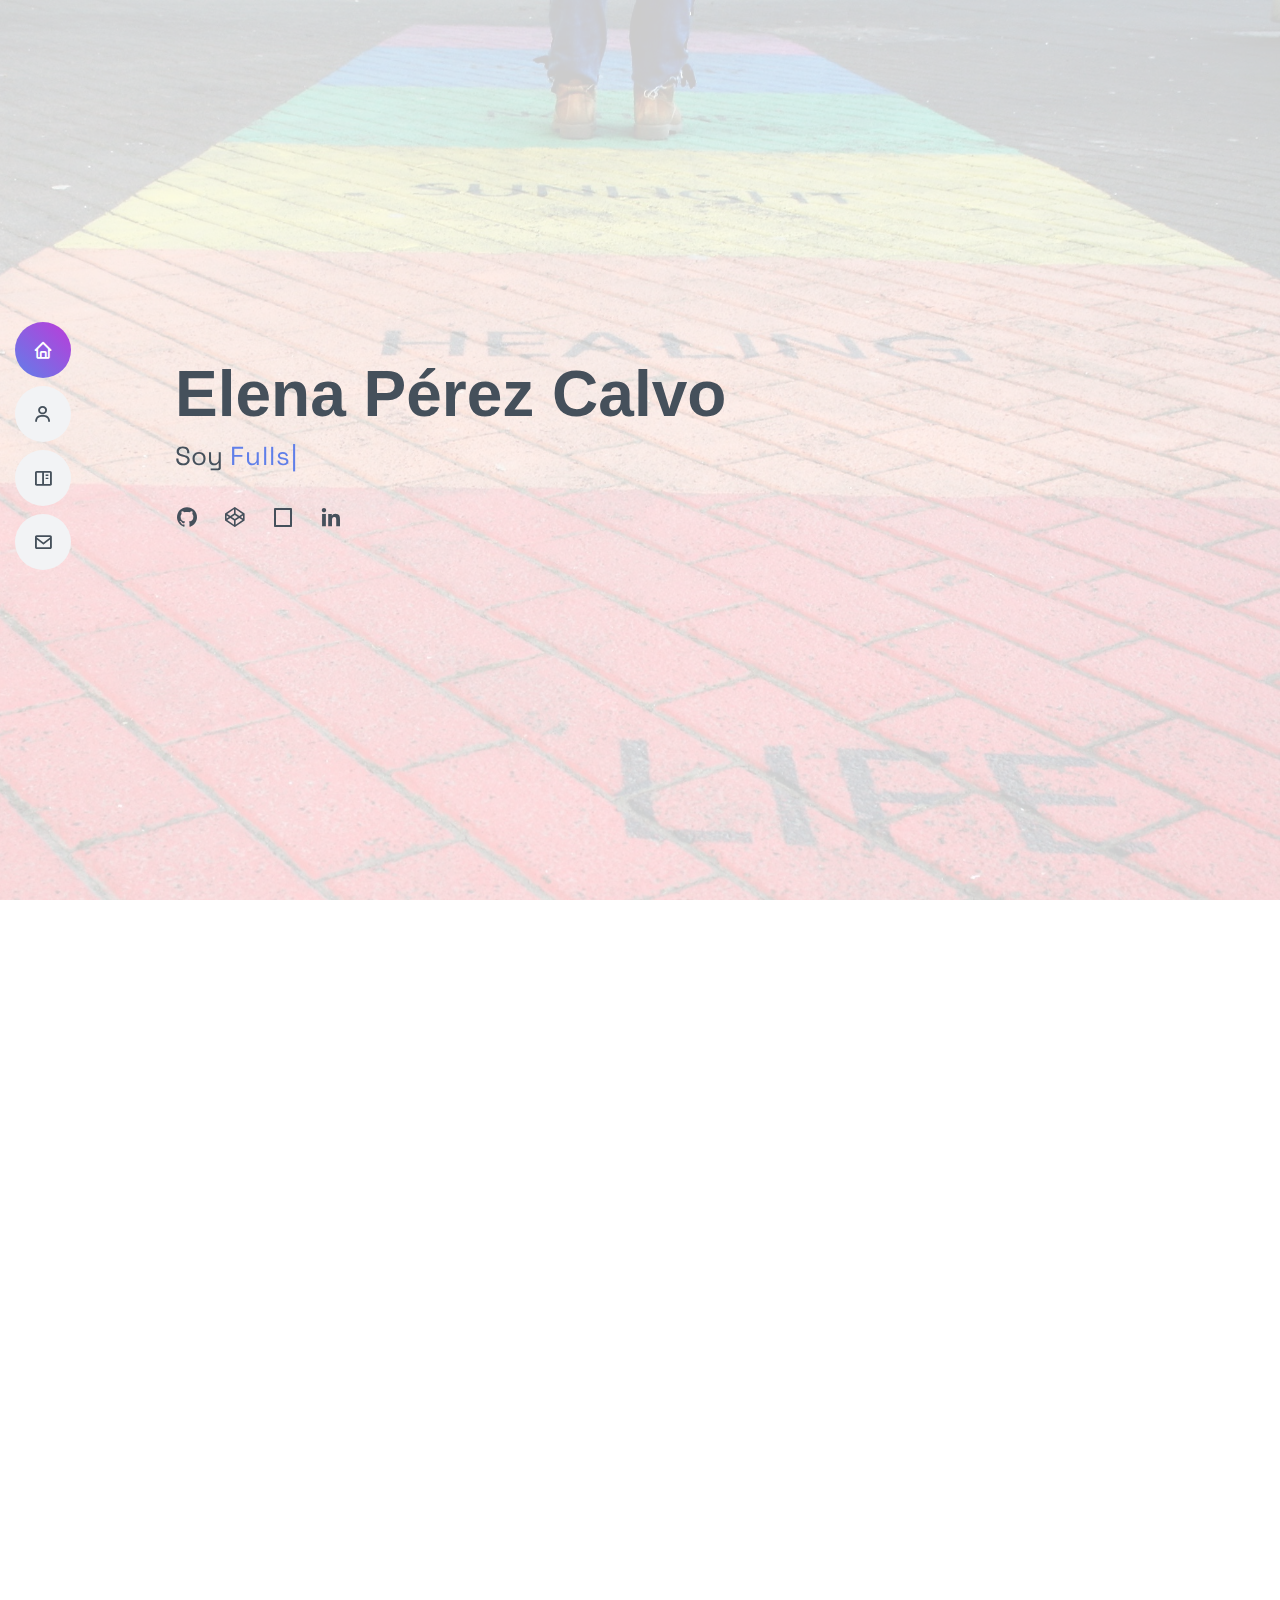
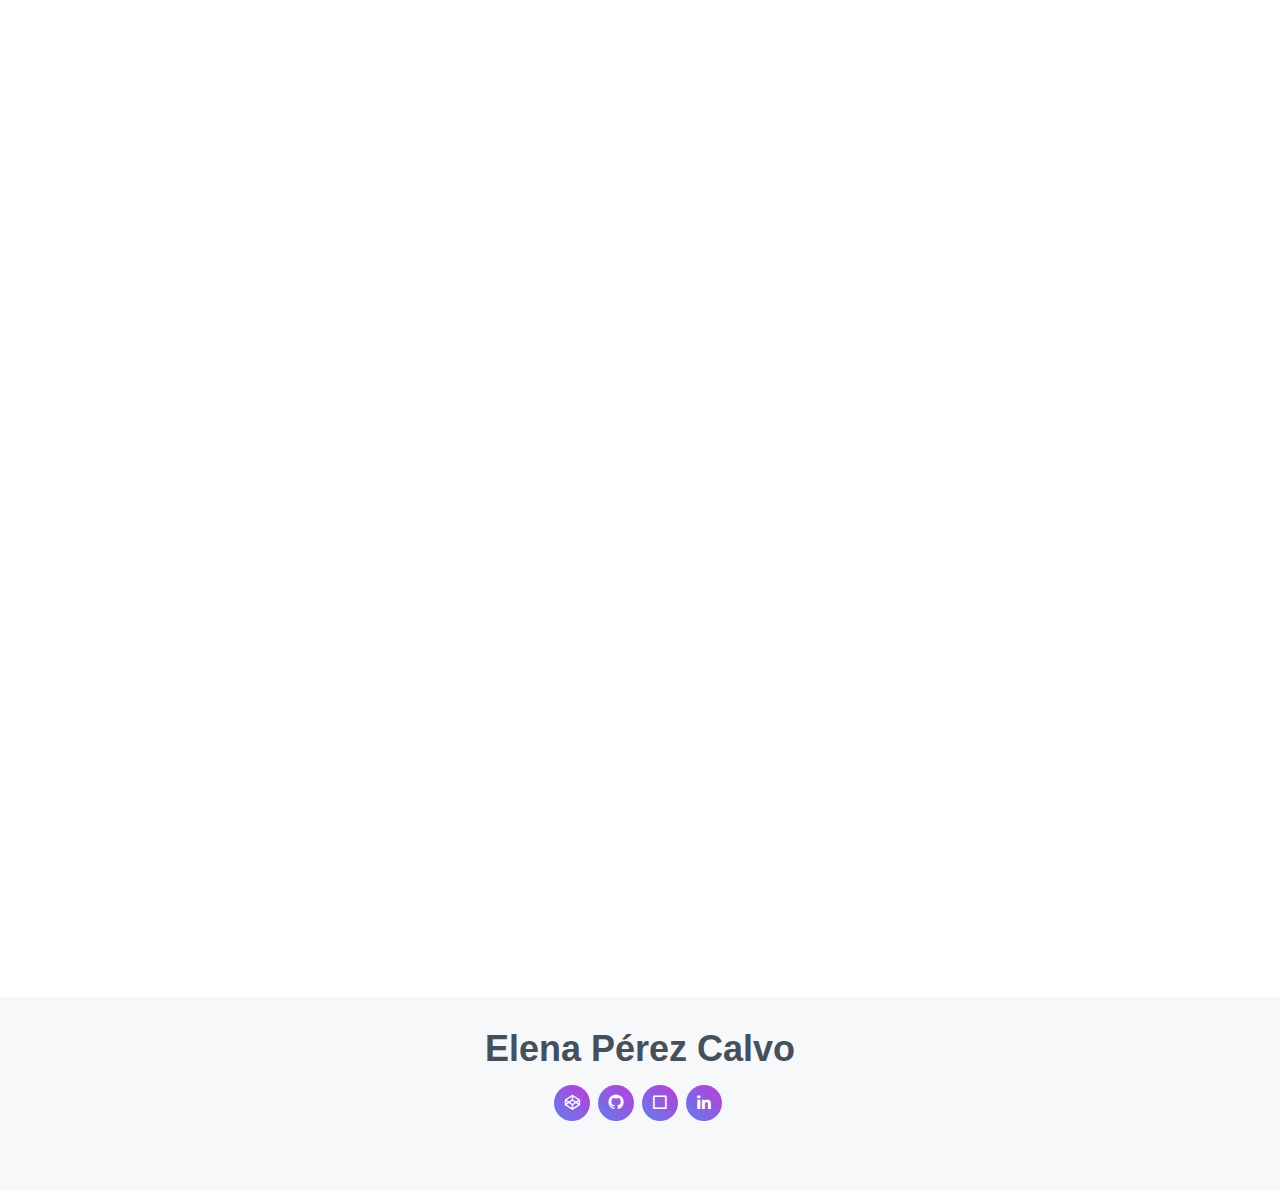
==== commit 2919f5ba: "grid responsive" ====
--- a/index.html
+++ b/index.html
@@ -385,12 +385,12 @@
                     <a
                       href="https://nedeltoga.github.io/clon-lastfm/"
                       target="_blank"
-                      ><i class="bx bx-plus"></i
+                      ><i class="bx bx-link"></i
                     ></a>
                     <a
                       href="https://github.com/Nedeltoga/clon-lastfm"
                       target="_blank"
-                      ><i class="bx bx-link"></i
+                      ><i class="bx bx-code-alt"></i
                     ></a>
                   </div>
                 </div>
@@ -413,17 +413,17 @@
                   </p>
                   <div class="portfolio-links">
                     <a href="https://econotravel-58988.web.app/" target="_blank"
-                      ><i class="bx bx-plus"></i
+                      ><i class="bx bx-link"></i
                     ></a>
                     <a
                       href="https://github.com/eperez045/Econotravel-Legacy"
                       target="_blank"
-                      ><i class="bx bx-link"></i>Backend</a
+                      ><i class="bx bx-code-alt"></i>Server</a
                     >
                     <a
                       href="https://github.com/eperez045/econotravel"
                       target="_blank"
-                      ><i class="bx bx-link"></i>Frontend</a
+                      ><i class="bx bx-code-alt"></i>Client</a
                     >
                   </div>
                 </div>
@@ -448,12 +448,12 @@
                     <a
                       href="https://github.com/EricPuig10/Hackaton2022BackEnd"
                       target="_blank"
-                      ><i class="bx bx-link"></i>Backend</a
+                      ><i class="bx bx-code-alt"></i>Server</a
                     >
                     <a
                       href="https://github.com/EricPuig10/Hackaton2022F5"
                       target="_blank"
-                      ><i class="bx bx-link"></i>Frontend</a
+                      ><i class="bx bx-code-alt"></i>Client</a
                     >
                   </div>
                 </div>
@@ -476,7 +476,7 @@
                   </p>
                   <div class="portfolio-links">
                     <a href="https://github.com/HackatonCaritas" target="_blank"
-                      ><i class="bx bx-link"></i
+                      ><i class="bx bx-code-alt"></i
                     ></a>
                   </div>
                 </div>
@@ -493,14 +493,14 @@
                 <div class="portfolio-info">
                   <h4>SpotiApp</h4>
                   <p>
-                    Haciendo uso de la API de spotify aqui tenemos un clón
+                    Consumiendo la API de spotify aqui tenemos un clón
                     usando Angular
                   </p>
                   <div class="portfolio-links">
                     <a
                       href="https://github.com/eperez045/SpotiApp"
                       target="_blank"
-                      ><i class="bx bx-link"></i
+                      ><i class="bx bx-code-alt"></i
                     ></a>
                   </div>
                 </div>
@@ -518,13 +518,13 @@
                   <h4>Better Spotify</h4>
                   <p>
                     Clon de Spotify usando React e Ionic, ademas de un backend
-                    en Node-JS para atomatizar el generador de token
+                    en Node-JS para automatizar el generador de token
                   </p>
                   <div class="portfolio-links">
                     <a
                       href="https://github.com/eperez045/better_spotify"
                       target="_blank"
-                      ><i class="bx bx-link"></i
+                      ><i class="bx bx-code-alt"></i
                     ></a>
                   </div>
                 </div>
@@ -548,38 +548,38 @@
                     <a
                       href="https://contacts-react-nuwe.netlify.app/"
                       target="_blank"
-                      ><i class="bx bx-plus"></i
+                      ><i class="bx bx-link"></i
                     ></a>
                     <a
                       href="https://github.com/eperez045/Contacts-react"
                       target="_blank"
+                      ><i class="bx bx-code-alt"></i
+                    ></a>
+                  </div>
+                </div>
+              </div>
+            </div>
+
+            <div class="col-lg-4 col-md-6 portfolio-item filter-web">
+              <div class="portfolio-wrap">
+                <img
+                  src="assets/img/portfolio/prices.jpg"
+                  class="img-fluid"
+                  alt=""
+                />
+                <div class="portfolio-info">
+                  <h4>Pagina de Precios</h4>
+                  <p>Reto de Nuwe para Frontend junior, una price page</p>
+                  <div class="portfolio-links">
+                    <a
+                      href="https://eperez045.github.io/Price-table/"
+                      target="_blank"
                       ><i class="bx bx-link"></i
                     ></a>
-                  </div>
-                </div>
-              </div>
-            </div>
-
-            <div class="col-lg-4 col-md-6 portfolio-item filter-web">
-              <div class="portfolio-wrap">
-                <img
-                  src="assets/img/portfolio/prices.jpg"
-                  class="img-fluid"
-                  alt=""
-                />
-                <div class="portfolio-info">
-                  <h4>Pagina de Contactos</h4>
-                  <p>Reto de Nuwe para Frontend junior, una price page</p>
-                  <div class="portfolio-links">
-                    <a
-                      href="https://eperez045.github.io/Price-table/"
-                      target="_blank"
-                      ><i class="bx bx-plus"></i
-                    ></a>
                     <a
                       href="https://github.com/eperez045/Price-table"
                       target="_blank"
-                      ><i class="bx bx-link"></i
+                      ><i class="bx bx-code-alt"></i
                     ></a>
                   </div>
                 </div>
@@ -603,60 +603,59 @@
                     <a
                       href="https://github.com/eperez045/to-do-list-react"
                       target="_blank"
+                      ><i class="bx bx-code-alt"></i
+                    ></a>
+                  </div>
+                </div>
+              </div>
+            </div>
+
+            <div class="col-lg-4 col-md-6 portfolio-item filter-react">
+              <div class="portfolio-wrap">
+                <img
+                  src="assets/img/portfolio/soundwave.jpg"
+                  class="img-fluid"
+                  alt=""
+                />
+                <div class="portfolio-info">
+                  <h4>SoundWave</h4>
+                  <p>Maquetación de una landing page musical en React</p>
+                  <div class="portfolio-links">
+                    <a
+                      href="https://sound-wave-33d202.netlify.app"
+                      target="_blank"
                       ><i class="bx bx-link"></i
                     ></a>
-                  </div>
-                </div>
-              </div>
-            </div>
-
-            <div class="col-lg-4 col-md-6 portfolio-item filter-react">
-              <div class="portfolio-wrap">
-                <img
-                  src="assets/img/portfolio/soundwave.jpg"
-                  class="img-fluid"
-                  alt=""
-                />
-                <div class="portfolio-info">
-                  <h4>SoundWave</h4>
-                  <p>Maquetacion de una landing page musical en React</p>
-                  <div class="portfolio-links">
-                    <a
-                      href="https://sound-wave-33d202.netlify.app"
-                      target="_blank"
-                      ><i class="bx bx-plus"></i
-                    ></a>
                     <a
                       href="https://github.com/eperez045/SoundWave"
                       target="_blank"
+                      ><i class="bx bx-code-alt"></i
+                    ></a>
+                  </div>
+                </div>
+              </div>
+            </div>
+
+            <div class="col-lg-4 col-md-6 portfolio-item filter-angular">
+              <div class="portfolio-wrap">
+                <img
+                  src="assets/img/portfolio/mockup-notiapp.jpg"
+                  class="img-fluid"
+                  alt=""
+                />
+                <div class="portfolio-info">
+                  <h4>NotiApp</h4>
+                  <p>
+                    Una aplicación basada en Google News, consumiendo una API de noticias
+                  </p>
+                  <div class="portfolio-links">
+                    <a href="https://notiapp-ionic.netlify.app" target="_blank"
                       ><i class="bx bx-link"></i
                     ></a>
-                  </div>
-                </div>
-              </div>
-            </div>
-
-            <div class="col-lg-4 col-md-6 portfolio-item filter-angular">
-              <div class="portfolio-wrap">
-                <img
-                  src="assets/img/portfolio/mockup-notiapp.jpg"
-                  class="img-fluid"
-                  alt=""
-                />
-                <div class="portfolio-info">
-                  <h4>NotiApp</h4>
-                  <p>
-                    Una aplicación de noticias basada en Google News, haciendo
-                    uso de una API de noticias
-                  </p>
-                  <div class="portfolio-links">
-                    <a href="https://notiapp-ionic.netlify.app" target="_blank"
-                      ><i class="bx bx-plus"></i
-                    ></a>
                     <a
                       href="https://github.com/eperez045/NotiApp"
                       target="_blank"
-                      ><i class="bx bx-link"></i
+                      ><i class="bx bx-code-alt"></i
                     ></a>
                   </div>
                 </div>
@@ -680,66 +679,66 @@
                     <a
                       href="https://eperez045.github.io/dropzone/"
                       target="_blank"
-                      ><i class="bx bx-plus"></i
+                      ><i class="bx bx-link"></i
                     ></a>
                     <a
                       href="https://github.com/eperez045/dropzone"
                       target="_blank"
+                      ><i class="bx bx-code-alt"></i
+                    ></a>
+                  </div>
+                </div>
+              </div>
+            </div>
+
+            <div class="col-lg-4 col-md-6 portfolio-item filter-react">
+              <div class="portfolio-wrap">
+                <img
+                  src="assets/img/portfolio/radio.jpg"
+                  class="img-fluid"
+                  alt=""
+                />
+                <div class="portfolio-info">
+                  <h4>Radio Streaming</h4>
+                  <p>
+                    Consumiendo una API de radio streaming, aqui tenemos un
+                    buscador y reproductor de emisoras en React
+                  </p>
+                  <div class="portfolio-links">
+                    <a
+                      href="https://eperez045.github.io/Radio-streaming/"
+                      target="_blank"
                       ><i class="bx bx-link"></i
                     ></a>
-                  </div>
-                </div>
-              </div>
-            </div>
-
-            <div class="col-lg-4 col-md-6 portfolio-item filter-react">
-              <div class="portfolio-wrap">
-                <img
-                  src="assets/img/portfolio/radio.jpg"
-                  class="img-fluid"
-                  alt=""
-                />
-                <div class="portfolio-info">
-                  <h4>Radio Streaming</h4>
-                  <p>
-                    Haciendo uso de una API de radio streaming, aqui tenemos un
-                    buscador y reproductor de emisoras en React
-                  </p>
-                  <div class="portfolio-links">
-                    <a
-                      href="https://eperez045.github.io/dropzone/"
-                      target="_blank"
-                      ><i class="bx bx-plus"></i
-                    ></a>
                     <a
                       href="https://github.com/eperez045/Radio-streaming"
                       target="_blank"
+                      ><i class="bx bx-code-alt"></i
+                    ></a>
+                  </div>
+                </div>
+              </div>
+            </div>
+
+            <div class="col-lg-4 col-md-6 portfolio-item filter-web">
+              <div class="portfolio-wrap">
+                <img
+                  src="assets/img/portfolio/miniproj.jpg"
+                  class="img-fluid"
+                  alt=""
+                />
+                <div class="portfolio-info">
+                  <h4>Mini Proyectos</h4>
+                  <p>
+                    Varios proyectos propios y retos de Nuwe para consumo de API
+                    y ejercicios de maquetación
+                  </p>
+                  <div class="portfolio-links">
+                    <a href="https://codepen.io/eperez045" target="_blank"
                       ><i class="bx bx-link"></i
                     ></a>
-                  </div>
-                </div>
-              </div>
-            </div>
-
-            <div class="col-lg-4 col-md-6 portfolio-item filter-web">
-              <div class="portfolio-wrap">
-                <img
-                  src="assets/img/portfolio/miniproj.jpg"
-                  class="img-fluid"
-                  alt=""
-                />
-                <div class="portfolio-info">
-                  <h4>Mini Proyectos</h4>
-                  <p>
-                    Varios proyectos propios y retos de nuwe para consumo de API
-                    y ejercicios de maquetacion
-                  </p>
-                  <div class="portfolio-links">
-                    <a href="https://codepen.io/eperez045" target="_blank"
-                      ><i class="bx bx-plus"></i
-                    ></a>
                     <a href="https://github.com/eperez045" target="_blank"
-                      ><i class="bx bx-link"></i
+                      ><i class="bx bx-code-alt"></i
                     ></a>
                   </div>
                 </div>
@@ -759,19 +758,19 @@
 
           <div class="mt-1">
             <div class="row info">
-              <div class="col address">
+              <div class="col-sm m-2 address">
                 <i class="icofont-google-map"></i>
                 <h4>Dirección:</h4>
                 <p>08013, Barcelona</p>
               </div>
 
-              <div class="col email">
+              <div class="col-sm m-2 email">
                 <i class="icofont-envelope"></i>
                 <h4>Email:</h4>
                 <p>eperez045@gmail.com</p>
               </div>
 
-              <div class="col phone">
+              <div class="col-sm m-2 phone">
                 <i class="icofont-phone"></i>
                 <h4>Telefono:</h4>
                 <p>(+ 0034) 638 823 817</p>
